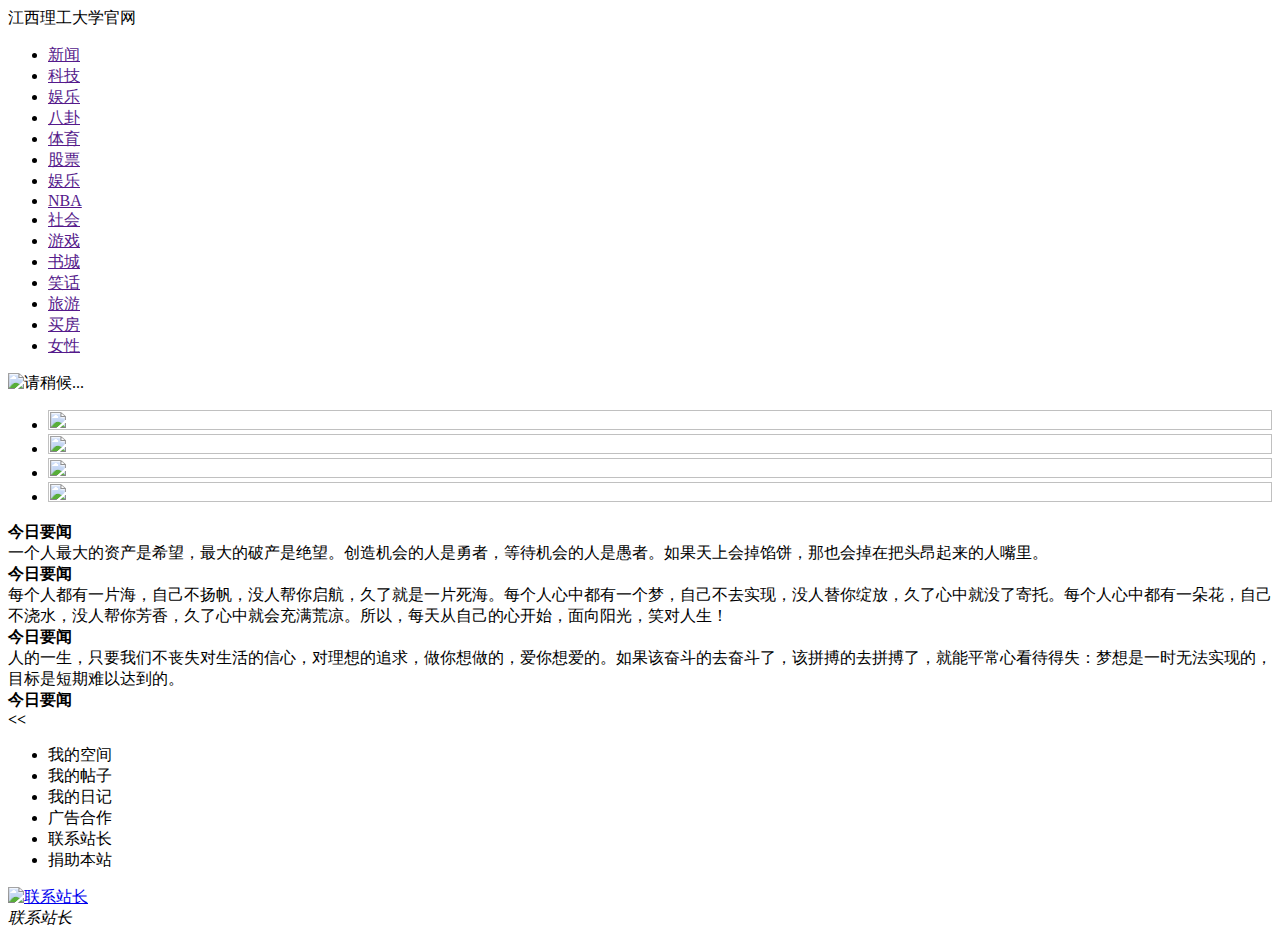
==== index.html @ c6bd7578 "initial commit" ====
<!DOCTYPE html>
<html lang="en">
<head>
	<meta charset="UTF-8">
	<meta content="width=device-width,user-scalable=no" name="viewport"> 
	<title>MYHTML</title>
	<link rel="stylesheet" type="text/css" href="/first.css">
<script  src="/myfocus-2.0.1.min.js"></script>
<script type="text/javascript" src="/mF_expo2010.css.js"></script>
<link rel="stylesheet" href="/mF_expo2010.css.css" type="text/css" />
<script type="text/javascript">
    myFocus.set({id:'ad',pattern:'mF_expo2010',
    });
   

</script>


<script type="text/javascript">
      
     
	window.onload=function(){
		var aa=document.getElementById("two");
		var a=document.getElementById("cai");

		a.onclick=function(){
		 var tt=setInterval(function(){
		 	;
		 	aa.style.height=aa.offsetHeight+20+"px";
		 	
        if(aa.offsetHeight>=window.screen.height)   { clearInterval(tt)} 

		 },10);
		 var dd=setInterval(function(){

		 aa.style.width=aa.offsetWidth+20+"px";
		 	
        if(aa.offsetWidth>=document.body.clientWidth/2) { clearInterval(dd)}

		 },10);

		}


		var b=document.getElementById("shou");
		var bb=document.getElementById("two");
		b.onclick=function(){
			
		 
		 var xx=setInterval(function(){
		 bb.style.width=bb.offsetWidth-20+"px";
		 	
        if(bb.offsetWidth<=0) { clearInterval(xx)}

		 },5);

		}
	}
</script>
	
</head>


<body>

<div id="body">
	<div id="xiala">
	 
		<div id="cai" class="icon-menu"></div>
		<div id="sheng">江西理工大学官网</div>
		<div id="yong" class="icon-user"></div>
	</div>
	<div id=logoqu>
	<div id="logo"></div>
	</div>
	<div id="xia">
	<div id="daohang">
		<ul>
			<li><a href="">新闻</a></li>
			<li><a href="">科技</a></li>
			<li><a href="">娱乐</a></li>
			<li><a href="">八卦</a></li>
			<li><a href="">体育</a></li>
			<li><a href="">股票</a></li>
			<li><a href="">娱乐</a></li>
			<li><a href="">NBA</a></li>
			<li><a href="">社会</a></li>
			<li><a href="">游戏</a></li>
			<li><a href="">书城</a></li>
			<li><a href="">笑话</a></li>
			<li><a href="">旅游</a></li>
			<li><a href="">买房</a></li>
			<li><a href="">女性</a></li>

		</ul>
	</div>
		<div id="juzhong">
		
			<div id="ad">
				<div class="loading"><img src="img/loading.gif" alt="请稍候..." /></div>
<div class="pic">
<ul>
<li><img src="/1a.jpg" width="100%" height="100%" ></li>
<li><img src="/2a.jpg" width="100%" height="100%"></li>
<li><img src="/3a.jpg" width="100%" height="100%"></li>
<li><img src="/4a.jpg" width="100%" height="100%"></li>

</ul>

</div>
</div>
			<div id="lei">
				<div  class="gai">
				<b>今日要闻</b></div>
				<div  class="fen">一个人最大的资产是希望，最大的破产是绝望。创造机会的人是勇者，等待机会的人是愚者。如果天上会掉馅饼，那也会掉在把头昂起来的人嘴里。</div>
				<div  class="gai">
				<b>今日要闻</b></div>
				<div  class="fen">每个人都有一片海，自己不扬帆，没人帮你启航，久了就是一片死海。每个人心中都有一个梦，自己不去实现，没人替你绽放，久了心中就没了寄托。每个人心中都有一朵花，自己不浇水，没人帮你芳香，久了心中就会充满荒凉。所以，每天从自己的心开始，面向阳光，笑对人生！</div>
				<div  class="gai">
				<b>今日要闻</b></div>
				<div class="fen">人的一生，只要我们不丧失对生活的信心，对理想的追求，做你想做的，爱你想爱的。如果该奋斗的去奋斗了，该拼搏的去拼搏了，就能平常心看待得失：梦想是一时无法实现的，目标是短期难以达到的。</div>
				<div  class="gai">
				<b>今日要闻</b></div>
				<div  class="fen"></div>
			</div>
	</div>
	</div>
	</div>
<div id="two">

<div id="shou" onclick="shou()">
	<b><<</b></br>
	
</div>
<ul>
	<li>我的空间</li>
	<li>我的帖子</li>
	<li>我的日记</li>
	<li>广告合作</li>
	<li>联系站长</li>
	<li>捐助本站</li>
	</ul>
</div>



<div id="fixedbottom">
<div id="d1" class="d icon-home3"></div>
<div id="d2" class="d icon-user"></div>
<div id="d3" class="d icon-search"></div>
<div id="d4" class="d"><a target="_blank" href="http://wpa.qq.com/msgrd?v=3&uin=1226685735&site=qq&menu=yes"><img border="0" src="http://wpa.qq.com/pa?p=2:1226685735:51" alt="联系站长" title="联系站长"/></a> 
<address>联系站长</address>
</div>
<div>
</body>
</html>
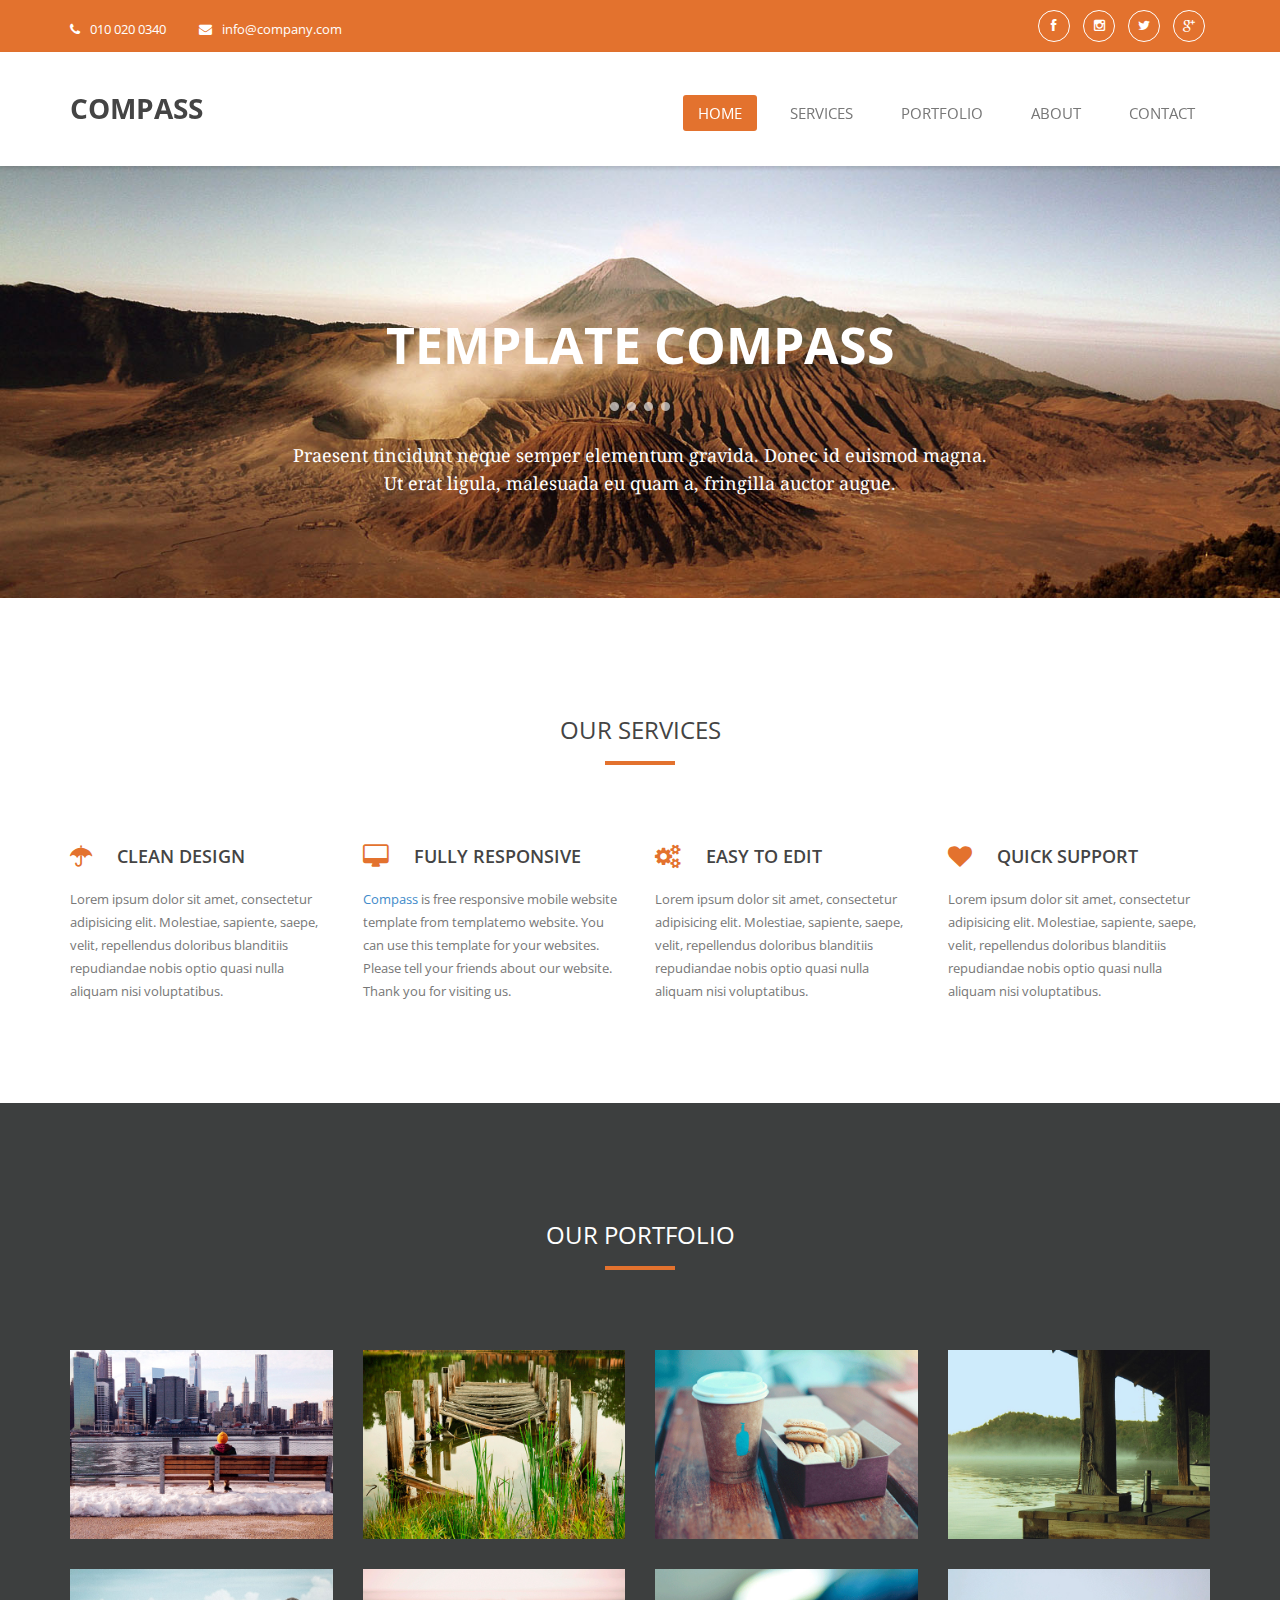
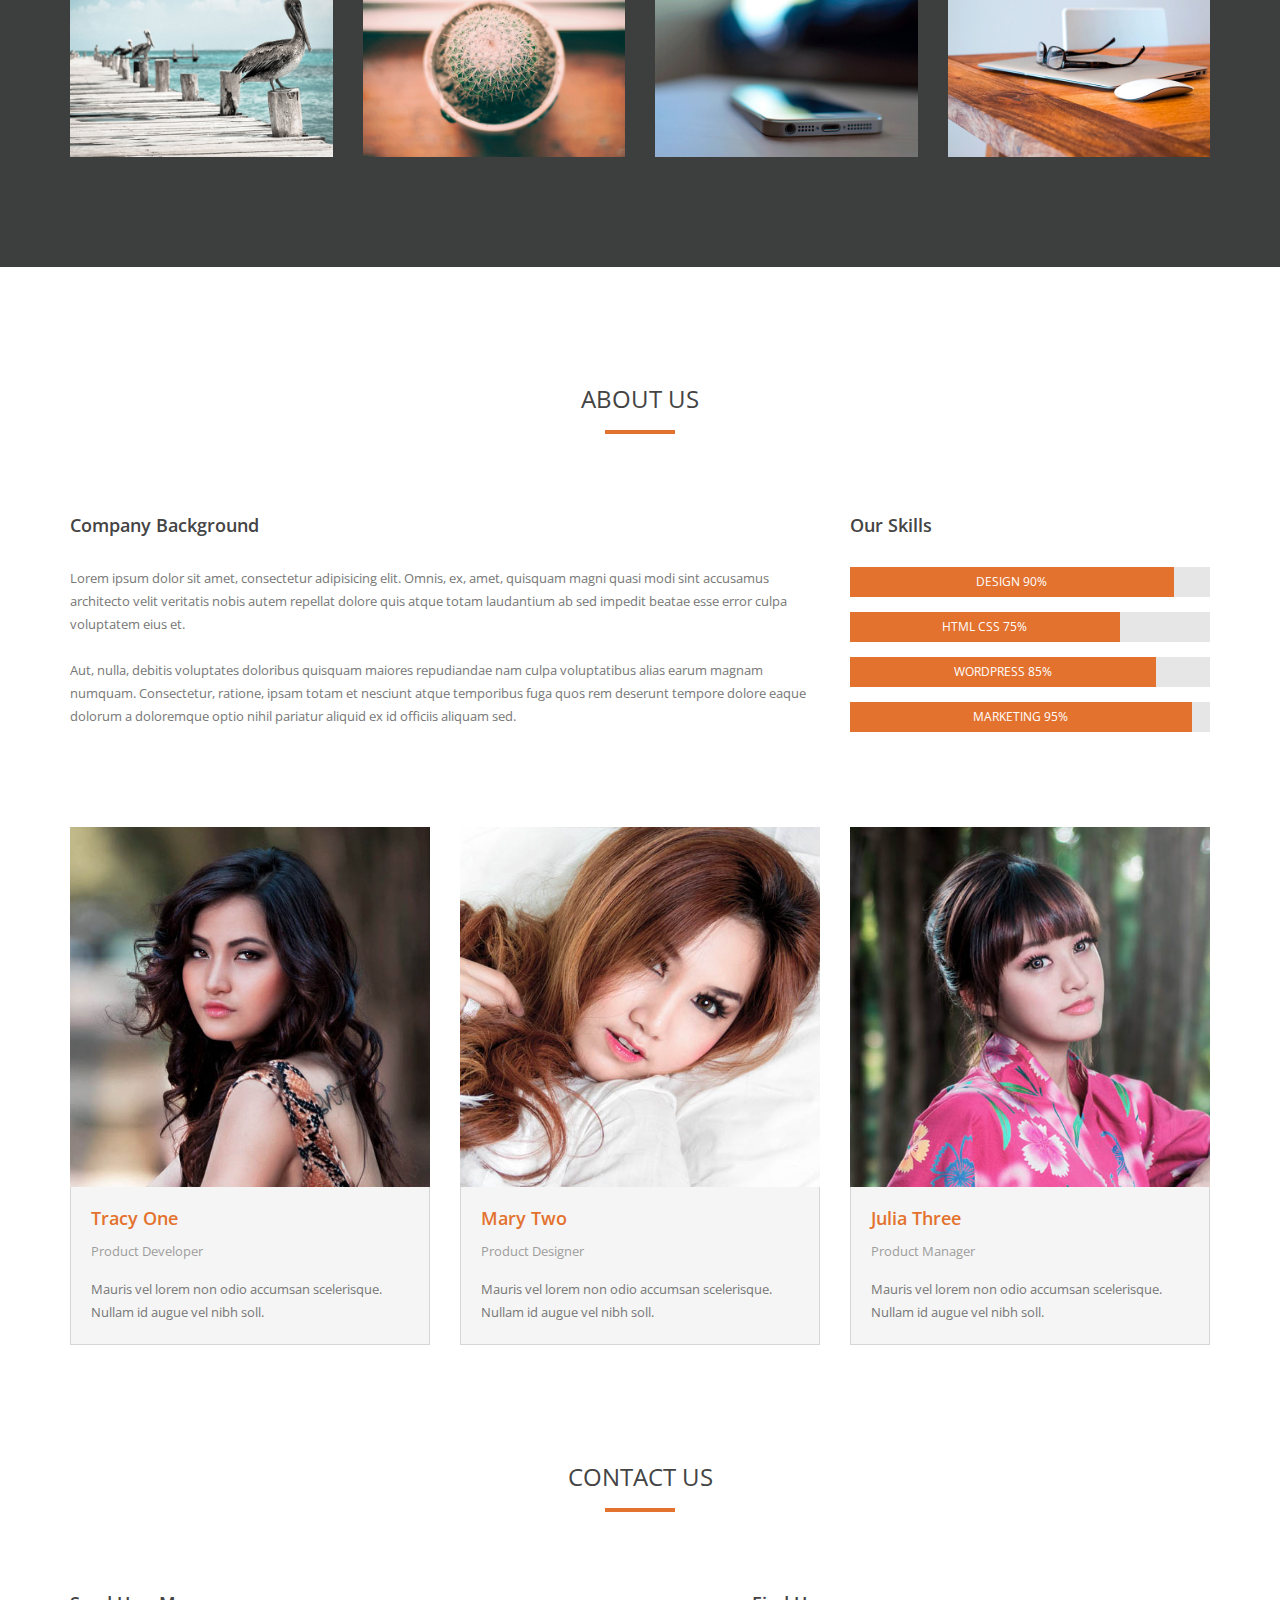
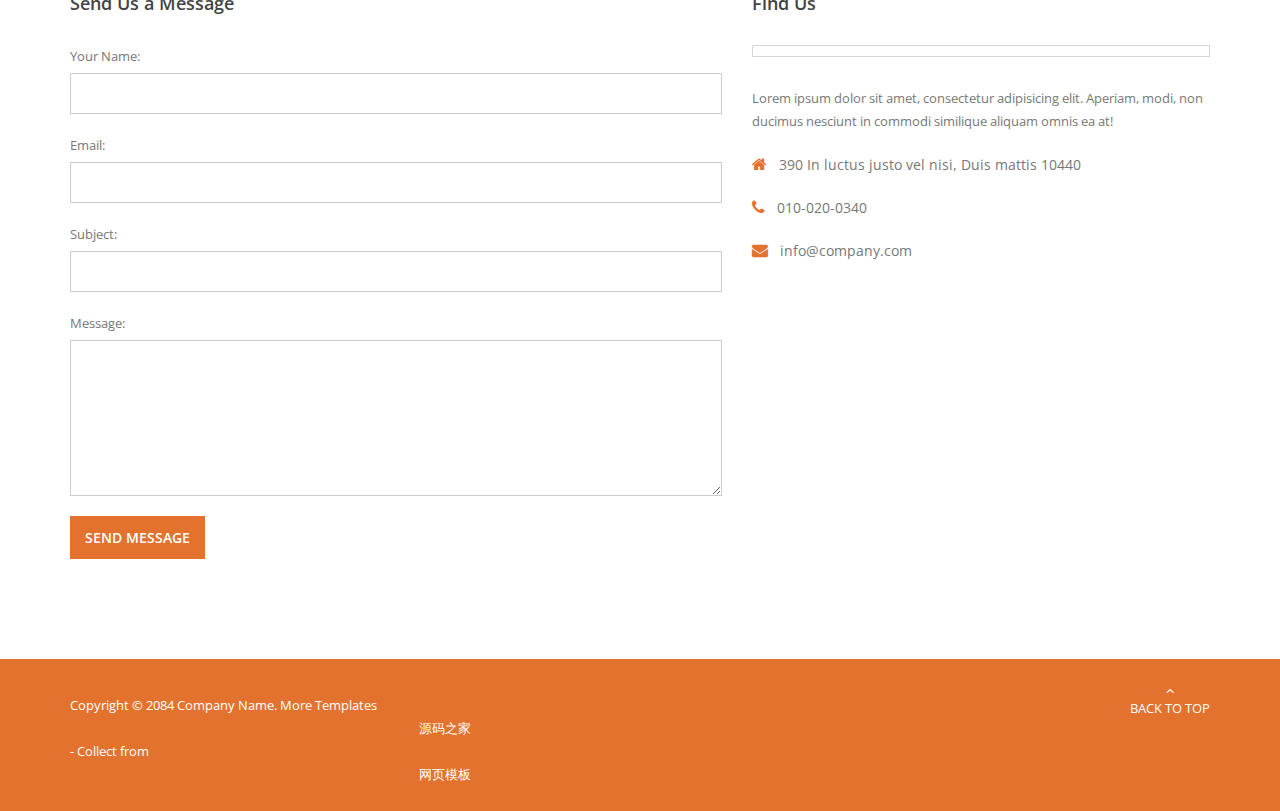
==== commit a8294567: "initial commit" ====
--- a/index.html
+++ b/index.html
@@ -1,156 +1,450 @@
 <!DOCTYPE html>
-<html lang="en">
+<!--[if lt IE 7]> <html class="no-js lt-ie9 lt-ie8 lt-ie7" lang="en"> 
+<![endif]-->
+<!--[if IE 7]> <html class="no-js lt-ie9 lt-ie8" lang="en"> 
+<![endif]-->
+<!--[if IE 8]> <html class="no-js lt-ie9" lang="en"> <![endif]-->
+<!--[if gt IE 8]><!--> <html class="no-js" lang="en"> <!--<![endif]-->
 <head>
-	<meta charset="UTF-8">
-	<meta content="width=device-width,user-scalable=no" name="viewport"> 
-	<title>MYHTML</title>
-	<link rel="stylesheet" type="text/css" href="/first.css">
-<script  src="/myfocus-2.0.1.min.js"></script>
-<script type="text/javascript" src="/mF_expo2010.css.js"></script>
-<link rel="stylesheet" href="/mF_expo2010.css.css" type="text/css" />
-<script type="text/javascript">
-    myFocus.set({id:'ad',pattern:'mF_expo2010',
-    });
-   
-
-</script>
-
-
-<script type="text/javascript">
-      
-     
-	window.onload=function(){
-		var aa=document.getElementById("two");
-		var a=document.getElementById("cai");
-
-		a.onclick=function(){
-		 var tt=setInterval(function(){
-		 	;
-		 	aa.style.height=aa.offsetHeight+20+"px";
-		 	
-        if(aa.offsetHeight>=window.screen.height)   { clearInterval(tt)} 
-
-		 },10);
-		 var dd=setInterval(function(){
-
-		 aa.style.width=aa.offsetWidth+20+"px";
-		 	
-        if(aa.offsetWidth>=document.body.clientWidth/2) { clearInterval(dd)}
-
-		 },10);
-
-		}
-
-
-		var b=document.getElementById("shou");
-		var bb=document.getElementById("two");
-		b.onclick=function(){
-			
-		 
-		 var xx=setInterval(function(){
-		 bb.style.width=bb.offsetWidth-20+"px";
-		 	
-        if(bb.offsetWidth<=0) { clearInterval(xx)}
-
-		 },5);
-
-		}
-	}
-</script>
+<title>Compass Responsive Web Template</title>
+<meta name="viewport" content="width=device-width, initial-scale=1.0">
+<meta name="description" content="">
+<meta name="author" content="templatemo">
+<meta charset="UTF-8">
+
+<link href='http://fonts.useso.com/css?family=Open+Sans:400italic,600italic,400,300,600,700,800' rel='stylesheet' type='text/css'>
+<link href='http://fonts.useso.com/css?family=Droid+Serif:400,700,400italic,700italic' rel='stylesheet' type='text/css'>
+
+<!-- CSS Bootstrap & Custom -->
+<link href="bootstrap/css/bootstrap.css" rel="stylesheet" media="screen">
+<link rel="stylesheet" href="css/font-awesome.min.css">
+<link rel="stylesheet" href="css/templatemo-misc.css">
+<link rel="stylesheet" href="css/animate.css">
+<link rel="stylesheet" href="css/templatemo-main.css">
 	
+<!-- Favicons -->
+<link rel="shortcut icon" href="images/ico/favicon.ico">
+
+<!-- JavaScripts -->
+<script src="js/jquery-1.10.2.min.js"></script>
+<script src="js/modernizr.js"></script>
+<!--[if lt IE 8]>
+<div style=' clear: both; text-align:center; position: relative;'>
+		<a href="http://www.microsoft.com/windows/internet-explorer/default.aspx?ocid=ie6_countdown_bannercode"><img src="http://storage.ie6countdown.com/assets/100/images/banners/warning_bar_0000_us.jpg" border="0" alt="" /></a>
+	</div>
+<![endif]-->
 </head>
-
-
 <body>
 
-<div id="body">
-	<div id="xiala">
-	 
-		<div id="cai" class="icon-menu"></div>
-		<div id="sheng">江西理工大学官网</div>
-		<div id="yong" class="icon-user"></div>
-	</div>
-	<div id=logoqu>
-	<div id="logo"></div>
-	</div>
-	<div id="xia">
-	<div id="daohang">
-		<ul>
-			<li><a href="">新闻</a></li>
-			<li><a href="">科技</a></li>
-			<li><a href="">娱乐</a></li>
-			<li><a href="">八卦</a></li>
-			<li><a href="">体育</a></li>
-			<li><a href="">股票</a></li>
-			<li><a href="">娱乐</a></li>
-			<li><a href="">NBA</a></li>
-			<li><a href="">社会</a></li>
-			<li><a href="">游戏</a></li>
-			<li><a href="">书城</a></li>
-			<li><a href="">笑话</a></li>
-			<li><a href="">旅游</a></li>
-			<li><a href="">买房</a></li>
-			<li><a href="">女性</a></li>
-
-		</ul>
-	</div>
-		<div id="juzhong">
-		
-			<div id="ad">
-				<div class="loading"><img src="img/loading.gif" alt="请稍候..." /></div>
-<div class="pic">
-<ul>
-<li><img src="/1a.jpg" width="100%" height="100%" ></li>
-<li><img src="/2a.jpg" width="100%" height="100%"></li>
-<li><img src="/3a.jpg" width="100%" height="100%"></li>
-<li><img src="/4a.jpg" width="100%" height="100%"></li>
-
-</ul>
-
-</div>
-</div>
-			<div id="lei">
-				<div  class="gai">
-				<b>今日要闻</b></div>
-				<div  class="fen">一个人最大的资产是希望，最大的破产是绝望。创造机会的人是勇者，等待机会的人是愚者。如果天上会掉馅饼，那也会掉在把头昂起来的人嘴里。</div>
-				<div  class="gai">
-				<b>今日要闻</b></div>
-				<div  class="fen">每个人都有一片海，自己不扬帆，没人帮你启航，久了就是一片死海。每个人心中都有一个梦，自己不去实现，没人替你绽放，久了心中就没了寄托。每个人心中都有一朵花，自己不浇水，没人帮你芳香，久了心中就会充满荒凉。所以，每天从自己的心开始，面向阳光，笑对人生！</div>
-				<div  class="gai">
-				<b>今日要闻</b></div>
-				<div class="fen">人的一生，只要我们不丧失对生活的信心，对理想的追求，做你想做的，爱你想爱的。如果该奋斗的去奋斗了，该拼搏的去拼搏了，就能平常心看待得失：梦想是一时无法实现的，目标是短期难以达到的。</div>
-				<div  class="gai">
-				<b>今日要闻</b></div>
-				<div  class="fen"></div>
-			</div>
-	</div>
-	</div>
-	</div>
-<div id="two">
-
-<div id="shou" onclick="shou()">
-	<b><<</b></br>
-	
-</div>
-<ul>
-	<li>我的空间</li>
-	<li>我的帖子</li>
-	<li>我的日记</li>
-	<li>广告合作</li>
-	<li>联系站长</li>
-	<li>捐助本站</li>
-	</ul>
-</div>
-
-
-
-<div id="fixedbottom">
-<div id="d1" class="d icon-home3"></div>
-<div id="d2" class="d icon-user"></div>
-<div id="d3" class="d icon-search"></div>
-<div id="d4" class="d"><a target="_blank" href="http://wpa.qq.com/msgrd?v=3&uin=1226685735&site=qq&menu=yes"><img border="0" src="http://wpa.qq.com/pa?p=2:1226685735:51" alt="联系站长" title="联系站长"/></a> 
-<address>联系站长</address>
-</div>
-<div>
+    <div id="home">
+        <div class="site-header">
+            <div class="top-header">
+                <div class="container">
+                    <div class="row">
+                        <div class="col-md-6 col-sm-6">
+                            <div class="left-header">
+                                <span><i class="fa fa-phone"></i>010 020 0340</span>
+                                <span><i class="fa fa-envelope"></i>info@company.com</span>
+                            </div> <!-- /.left-header -->
+                        </div> <!-- /.col-md-6 -->
+                        <div class="col-md-6 col-sm-6">
+                            <div class="right-header text-right">
+                                <ul class="social-icons">
+                                    <li><a href="#" class="fa fa-facebook"></a></li>
+                                    <li><a href="#" class="fa fa-instagram"></a></li>
+                                    <li><a href="#" class="fa fa-twitter"></a></li>
+                                    <li><a href="#" class="fa fa-google-plus"></a></li>
+                                </ul>
+                            </div> <!-- /.left-header -->
+                        </div> <!-- /.col-md-6 -->
+                    </div> <!-- /.row -->
+                </div> <!-- /.container -->
+            </div> <!-- /.top-header -->
+            <div class="main-header">
+                <div class="container">
+                    <div class="row">
+                        <div class="col-md-4 col-sm-4 col-xs-6">
+                            <div class="logo">
+                                <h1><a href="#" title="Dreri">Compass</a></h1>
+                            </div> <!-- /.logo -->
+                        </div> <!-- /.col-md-4 -->
+                        <div class="col-md-8 col-sm-8 col-xs-6">
+                            <div class="menu text-right hidden-sm hidden-xs">
+                                <ul>
+                                    <li><a href="#home">Home</a></li>
+                                    <li><a href="#services">Services</a></li>
+                                    <li><a href="#portfolio">Portfolio</a></li>
+                                    <li><a href="#about">About</a></li>
+                                    <li><a href="#contact">Contact</a></li>
+                                </ul>
+                            </div> <!-- /.menu -->
+                        </div> <!-- /.col-md-8 -->
+                    </div> <!-- /.row -->
+                    <div class="responsive-menu text-right visible-xs visible-sm">
+                        <a href="#" class="toggle-menu fa fa-bars"></a>
+                        <div class="menu">
+                            <ul>
+                                <li><a href="#home">Home</a></li>
+                                <li><a href="#services">Services</a></li>
+                                <li><a href="#portfolio">Portfolio</a></li>
+                                <li><a href="#about">About</a></li>
+                                <li><a href="#contact">Contact</a></li>
+                            </ul>
+                        </div> <!-- /.menu -->
+                    </div> <!-- /.responsive-menu -->
+                </div> <!-- /.container -->
+            </div> <!-- /.header -->
+        </div> <!-- /.site-header -->
+    </div> <!-- /#home -->
+
+    <div class="flexslider">
+        <ul class="slides">
+            <li>
+                <img src="images/banner01.jpg" alt="">
+                <div class="flex-caption">
+                    <h2>Template Compass</h2>
+                    <span></span>
+                    <p>Praesent tincidunt neque semper elementum gravida. Donec id euismod magna.<br>Ut erat ligula, malesuada eu quam a, fringilla auctor augue.</p>
+                </div>
+            </li>
+            <li>
+                <img src="images/banner02.jpg" alt="">
+                <div class="flex-caption">
+                    <h2>Responsive Design</h2>
+                    <span></span>
+                    <p>Ea, similique, odit id consectetur est beatae quia dicta officiis ipsam itaque in<br>facilis aliquid quas officia voluptatem repellendus repellat!</p>
+                </div>
+            </li>
+        </ul>
+    </div>
+    
+    <div class="copyrights">Collect from <a href="http://www.17sucai.com/" >手机网站模板</a></div>
+
+    <div id="services" class="section-cotent">
+        <div class="container">
+            <div class="title-section text-center">
+                <h2>Our Services</h2>
+                <span></span>
+            </div> <!-- /.title-section -->
+            <div class="row">
+                <div class="col-md-3 col-sm-6">
+                    <div class="service-item">
+                        <div class="service-header">
+                            <i class="fa fa-umbrella"></i>
+                            <h3>Clean Design</h3>
+                        </div>
+                        <div class="service-description">
+                            Lorem ipsum dolor sit amet, consectetur adipisicing elit. Molestiae, sapiente, saepe, velit, repellendus doloribus blanditiis repudiandae nobis optio quasi nulla aliquam nisi voluptatibus.
+                        </div>
+                    </div> <!-- /.service-item -->
+                </div> <!-- /.col-md-3 -->
+                <div class="col-md-3 col-sm-6">
+                    <div class="service-item">
+                        <div class="service-header">
+                            <i class="fa fa-desktop"></i>
+                            <h3>Fully Responsive</h3>
+                        </div>
+                        <div class="service-description">
+                            <a href="http://www.17sucai.com/preview/templatemo_454_compass" target="_parent">Compass</a> is free responsive mobile website template from templatemo website. You can use this template for your websites. Please tell your friends about our website. Thank you for visiting us.
+                        </div>
+                    </div> <!-- /.service-item -->
+                </div> <!-- /.col-md-3 -->
+                <div class="col-md-3 col-sm-6">
+                    <div class="service-item">
+                        <div class="service-header">
+                            <i class="fa fa-cogs"></i>
+                            <h3>Easy to Edit</h3>
+                        </div>
+                        <div class="service-description">
+                            Lorem ipsum dolor sit amet, consectetur adipisicing elit. Molestiae, sapiente, saepe, velit, repellendus doloribus blanditiis repudiandae nobis optio quasi nulla aliquam nisi voluptatibus.
+                        </div>
+                    </div> <!-- /.service-item -->
+                </div> <!-- /.col-md-3 -->
+                <div class="col-md-3 col-sm-6">
+                    <div class="service-item">
+                        <div class="service-header">
+                            <i class="fa fa-heart"></i>
+                            <h3>Quick Support</h3>
+                        </div>
+                        <div class="service-description">
+                            Lorem ipsum dolor sit amet, consectetur adipisicing elit. Molestiae, sapiente, saepe, velit, repellendus doloribus blanditiis repudiandae nobis optio quasi nulla aliquam nisi voluptatibus.
+                        </div>
+                    </div> <!-- /.service-item -->
+                </div> <!-- /.col-md-3 -->
+            </div> <!-- /.row -->
+        </div> <!-- /.container -->
+    </div> <!-- /#services -->
+
+    <div id="portfolio" class="section-content">
+        <div class="container">
+            <div class="title-section text-center">
+                <h2>Our Portfolio</h2>
+                <span></span>
+            </div> <!-- /.title-section -->
+            <div class="row">
+                <div class="col-md-3 col-sm-6">
+                    <div class="portfolio-thumb">
+                        <img src="images/portfolio/item1.jpg" alt="Portfolio Item 1">
+                        <div class="overlay">
+                            <div class="inner">
+                                <h4><a data-rel="lightbox" href="images/portfolio/item1.jpg">Nulla non enim</a></h4>
+                                <span>Template</span>
+                            </div>
+                        </div> <!-- /.overlay -->
+                    </div> <!-- /.portfolio-thumb -->
+                </div> <!-- /.col-md-3 -->
+                <div class="col-md-3 col-sm-6">
+                    <div class="portfolio-thumb">
+                        <img src="images/portfolio/item2.jpg" alt="Portfolio Item 2">
+                        <div class="overlay">
+                            <div class="inner">
+                                <h4><a data-rel="lightbox" href="images/portfolio/item2.jpg">Duis nec urna</a></h4>
+                                <span>Creative</span>
+                            </div>
+                        </div> <!-- /.overlay -->
+                    </div> <!-- /.portfolio-thumb -->
+                </div> <!-- /.col-md-3 -->
+                <div class="col-md-3 col-sm-6">
+                    <div class="portfolio-thumb">
+                        <img src="images/portfolio/item3.jpg" alt="Portfolio Item 3">
+                        <div class="overlay">
+                            <div class="inner">
+                                <h4><a data-rel="lightbox" href="images/portfolio/item3.jpg">Etiam magna</a></h4>
+                                <span>Template</span>
+                            </div>
+                        </div> <!-- /.overlay -->
+                    </div> <!-- /.portfolio-thumb -->
+                </div> <!-- /.col-md-3 -->
+                <div class="col-md-3 col-sm-6">
+                    <div class="portfolio-thumb">
+                        <img src="images/portfolio/item4.jpg" alt="Portfolio Item 4">
+                        <div class="overlay">
+                            <div class="inner">
+                                <h4><a data-rel="lightbox" href="images/portfolio/item4.jpg">Vivamus dignissim</a></h4>
+                                <span>Creative</span>
+                            </div>
+                        </div> <!-- /.overlay -->
+                    </div> <!-- /.portfolio-thumb -->
+                </div> <!-- /.col-md-3 -->
+            </div> <!-- /.row -->
+            <div class="row">
+                <div class="col-md-3 col-sm-6">
+                    <div class="portfolio-thumb">
+                        <img src="images/portfolio/item5.jpg" alt="Portfolio Item 5">
+                        <div class="overlay">
+                            <div class="inner">
+                                <h4><a data-rel="lightbox" href="images/portfolio/item5.jpg">Fusce semper</a></h4>
+                                <span>HTML CSS</span>
+                            </div>
+                        </div> <!-- /.overlay -->
+                    </div> <!-- /.portfolio-thumb -->
+                </div> <!-- /.col-md-3 -->
+                <div class="col-md-3 col-sm-6">
+                    <div class="portfolio-thumb">
+                        <img src="images/portfolio/item6.jpg" alt="Portfolio Item 6">
+                        <div class="overlay">
+                            <div class="inner">
+                                <h4><a data-rel="lightbox" href="images/portfolio/item6.jpg">Nunc ultrices</a></h4>
+                                <span>Web Design</span>
+                            </div>
+                        </div> <!-- /.overlay -->
+                    </div> <!-- /.portfolio-thumb -->
+                </div> <!-- /.col-md-3 -->
+                <div class="col-md-3 col-sm-6">
+                    <div class="portfolio-thumb">
+                        <img src="images/portfolio/item7.jpg" alt="Portfolio Item 7">
+                        <div class="overlay">
+                            <div class="inner">
+                                <h4><a data-rel="lightbox" href="images/portfolio/item7.jpg">Fusce vehicula</a></h4>
+                                <span>HTML CSS</span>
+                            </div>
+                        </div> <!-- /.overlay -->
+                    </div> <!-- /.portfolio-thumb -->
+                </div> <!-- /.col-md-3 -->
+                <div class="col-md-3 col-sm-6">
+                    <div class="portfolio-thumb">
+                        <img src="images/portfolio/item8.jpg" alt="Portfolio Item 8">
+                        <div class="overlay">
+                            <div class="inner">
+                                <h4><a data-rel="lightbox" href="images/portfolio/item8.jpg">Vivamus elementum</a></h4>
+                                <span>Web Design</span>
+                            </div>
+                        </div> <!-- /.overlay -->
+                    </div> <!-- /.portfolio-thumb -->
+                </div> <!-- /.col-md-3 -->
+            </div> <!-- /.row -->
+        </div> <!-- /.container -->
+    </div> <!-- /#portfolio -->
+
+    <div id="about" class="section-cotent">
+        <div class="container">
+            <div class="title-section text-center">
+                <h2>About Us</h2>
+                <span></span>
+            </div> <!-- /.title-section -->
+            <div class="row">
+                <div class="col-md-8">
+                    <h4 class="widget-title">Company Background</h4>
+                    <p>Lorem ipsum dolor sit amet, consectetur adipisicing elit. Omnis, ex, amet, quisquam magni quasi modi sint accusamus architecto velit veritatis nobis autem repellat dolore quis atque totam laudantium ab sed impedit beatae esse error culpa voluptatem eius et. <br><br>Aut, nulla, debitis voluptates doloribus quisquam maiores repudiandae nam culpa voluptatibus alias earum magnam numquam. Consectetur, ratione, ipsam totam et nesciunt atque temporibus fuga quos rem deserunt tempore dolore eaque dolorum a doloremque optio nihil pariatur aliquid ex id officiis aliquam sed.</p>
+                </div> <!-- /.col-md-3 -->
+                <div class="col-md-4 our-skills">
+                    <h4 class="widget-title">Our Skills</h4>
+                    <ul class="progess-bars">
+                        <li>
+                            <div class="progress">
+                                <div class="progress-bar" role="progressbar" aria-valuenow="90" aria-valuemin="0" aria-valuemax="100" style="width: 90%;">Design 90%</div>
+                            </div>
+                        </li>
+                        <li>
+                            <div class="progress">
+                                <div class="progress-bar" role="progressbar" aria-valuenow="75" aria-valuemin="0" aria-valuemax="100" style="width: 75%;">HTML CSS 75%</div>
+                            </div>
+                        </li>
+                        <li>
+                            <div class="progress">
+                                <div class="progress-bar" role="progressbar" aria-valuenow="85" aria-valuemin="0" aria-valuemax="100" style="width: 85%;">WordPress 85%</div>
+                            </div>
+                        </li>
+                        <li>
+                            <div class="progress">
+                                <div class="progress-bar" role="progressbar" aria-valuenow="95" aria-valuemin="0" aria-valuemax="100" style="width: 95%;">Marketing 95%</div>
+                            </div>
+                        </li>
+                    </ul>
+                </div> <!-- /.col-md-3 -->
+            </div> <!-- /.row -->
+            <div class="row">
+                <div class="our-team">
+                    <div class="col-md-4 col-sm-6">
+                        <div class="team-member">
+                            <div class="member-img">
+                                <img src="images/team/member-1.jpg" alt="Tracy">
+                                <div class="overlay">
+                                    <ul class="social">
+                                        <li><a href="#" class="fa fa-facebook"></a></li>
+                                        <li><a href="#" class="fa fa-twitter"></a></li>
+                                        <li><a href="#" class="fa fa-instagram"></a></li>
+                                    </ul>
+                                </div> <!-- /.overlay -->
+                            </div>
+                            <div class="inner-content">
+                                <h5>Tracy One</h5>
+                                <span>Product Developer</span>
+                                <p>Mauris vel lorem non odio accumsan scelerisque. Nullam id augue vel nibh soll.</p>
+                            </div>
+                        </div> <!-- /.team-member -->
+                    </div> <!-- /.col-md-4 -->
+                    <div class="col-md-4 col-sm-6">
+                        <div class="team-member">
+                            <div class="member-img">
+                                <img src="images/team/member-2.jpg" alt="Mary">
+                                <div class="overlay">
+                                    <ul class="social">
+                                        <li><a href="#" class="fa fa-facebook"></a></li>
+                                        <li><a href="#" class="fa fa-twitter"></a></li>
+                                        <li><a href="#" class="fa fa-instagram"></a></li>
+                                    </ul>
+                                </div> <!-- /.overlay -->
+                            </div>
+                            <div class="inner-content">
+                                <h5>Mary Two</h5>
+                                <span>Product Designer</span>
+                                <p>Mauris vel lorem non odio accumsan scelerisque. Nullam id augue vel nibh soll.</p>
+                            </div>
+                        </div> <!-- /.team-member -->
+                    </div> <!-- /.col-md-4 -->
+                    <div class="col-md-4 col-sm-6">
+                        <div class="team-member">
+                            <div class="member-img">
+                                <img src="images/team/member-3.jpg" alt="Julia">
+                                <div class="overlay">
+                                    <ul class="social">
+                                        <li><a href="#" class="fa fa-facebook"></a></li>
+                                        <li><a href="#" class="fa fa-twitter"></a></li>
+                                        <li><a href="#" class="fa fa-instagram"></a></li>
+                                    </ul>
+                                </div> <!-- /.overlay -->
+                            </div>
+                            <div class="inner-content">
+                                <h5>Julia Three</h5>
+                                <span>Product Manager</span>
+                                <p>Mauris vel lorem non odio accumsan scelerisque. Nullam id augue vel nibh soll.</p>
+                            </div>
+                        </div> <!-- /.team-member -->
+                    </div> <!-- /.col-md-4 -->
+                </div> <!-- /.our-team -->
+            </div> <!-- /.row -->
+        </div> <!-- /.container -->
+    </div> <!-- /#about -->
+
+    <div id="contact" class="section-cotent">
+        <div class="container">
+            <div class="title-section text-center">
+                <h2>Contact Us</h2>
+                <span></span>
+            </div> <!-- /.title-section -->
+            <div class="row">
+                <div class="col-md-7 col-sm-6">
+                    <h4 class="widget-title">Send Us a Message</h4>
+                    <div class="contact-form">
+                        <p class="full-row">
+                            <label for="name-id">Your Name:</label>
+                            <input type="text" id="name-id" name="name-id">
+                        </p>
+                        <p class="full-row">
+                            <label for="email-id">Email:</label>
+                            <input type="text" id="email-id" name="email-id">
+                        </p>
+                        <p class="full-row">
+                            <label for="subject-id">Subject:</label>
+                            <input type="text" id="subject-id" name="subject-id">
+                        </p>
+                        <p class="full-row">
+                            <label for="message">Message:</label>
+                            <textarea name="message" id="message" rows="6"></textarea>
+                        </p>
+                        <input class="mainBtn" type="submit" name="" value="Send Message">
+                    </div>
+                </div> <!-- /.col-md-3 -->
+                <div class="col-md-5 col-sm-6">
+                    <h4 class="widget-title">Find Us</h4>
+                    <div class="map-holder">
+                        
+                    </div> <!-- /.map-holder -->
+                    <div class="contact-info">
+                        <p>Lorem ipsum dolor sit amet, consectetur adipisicing elit. Aperiam, modi, non ducimus nesciunt in commodi similique aliquam omnis ea at!</p>
+                        <span><i class="fa fa-home"></i>390 In luctus justo vel nisi, Duis mattis 10440</span>
+                        <span><i class="fa fa-phone"></i>010-020-0340</span>
+                        <span><i class="fa fa-envelope"></i>info@company.com</span>
+                    </div>
+                </div> <!-- /.col-md-3 -->
+            </div> <!-- /.row -->
+        </div> <!-- /.container -->
+    </div> <!-- /#contact -->
+
+    <div class="site-footer">
+        <div class="container">
+            <div class="row">
+                <div class="col-md-8 col-sm-8 col-xs-12">
+                    <p>Copyright &copy; 2084 Company Name. More Templates <a href="http://www.mycodes.net/" target="_blank">源码之家</a> - Collect from <a href="http://www.mycodes.net/" title="网页模板" target="_blank">网页模板</a></p>
+                </div> <!-- /.col-md-6 -->
+                <div class="col-md-4 col-sm-4 col-xs-12">
+                    <div class="go-top">
+                        <a href="#" id="go-top">
+                            <i class="fa fa-angle-up"></i>
+                            Back to Top
+                        </a>
+                    </div>
+                </div> <!-- /.col-md-6 -->
+            </div> <!-- /.row -->
+        </div> <!-- /.container -->
+    </div> <!-- /.site-footer -->
+
+    <script src="bootstrap/js/bootstrap.min.js"></script>
+    <script src="js/plugins.js"></script>
+    <script src="js/jquery.lightbox.js"></script>
+    <script src="js/custom.js"></script>
+
+
 </body>
 </html>--- a/css/templatemo-misc.css
+++ b/css/templatemo-misc.css
@@ -0,0 +1,652 @@
+/*
+ * jQuery FlexSlider v2.2.0
+ * http://www.woothemes.com/flexslider/
+ *
+ * Copyright 2012 WooThemes
+ * Free to use under the GPLv2 license.
+ * http://www.gnu.org/licenses/gpl-2.0.html
+ *
+ * Contributing author: Tyler Smith (@mbmufffin)
+ */
+/* Browser Resets
+*********************************/
+.flex-container a:active,
+.flexslider a:active,
+.flex-container a:focus,
+.flexslider a:focus {
+  outline: none;
+}
+
+.slides,
+.flex-control-nav,
+.flex-direction-nav {
+  margin: 0;
+  padding: 0;
+  list-style: none;
+}
+
+/* Icon Fonts
+*********************************/
+/* Font-face Icons */
+@font-face {
+  font-family: 'FontAwesome';
+  src: url("../fonts/fontawesome-webfont.eot?v=4.0.3");
+  src: url("../fonts/fontawesome-webfont.eot?#iefix&v=4.0.3") format("embedded-opentype"), url("../fonts/fontawesome-webfont.woff?v=4.0.3") format("woff"), url("../fonts/fontawesome-webfont.ttf?v=4.0.3") format("truetype"), url("../fonts/fontawesome-webfont.svg?v=4.0.3#fontawesomeregular") format("svg");
+  font-weight: normal;
+  font-style: normal;
+}
+/* FlexSlider Necessary Styles
+*********************************/
+.flexslider {
+  margin: 0;
+  padding: 0;
+}
+
+.flexslider .slides > li {
+  display: none;
+  -webkit-backface-visibility: hidden;
+}
+
+/* Hide the slides before the JS is loaded. Avoids image jumping */
+.flexslider .slides img {
+  width: 100%;
+  display: block;
+}
+
+.flex-pauseplay span {
+  text-transform: capitalize;
+}
+
+/* Clearfix for the .slides element */
+.slides:after {
+  content: "\0020";
+  display: block;
+  clear: both;
+  visibility: hidden;
+  line-height: 0;
+  height: 0;
+}
+
+html[xmlns] .slides {
+  display: block;
+}
+
+* html .slides {
+  height: 1%;
+}
+
+/* No JavaScript Fallback */
+/* If you are not using another script, such as Modernizr, make sure you
+ * include js that eliminates this class on page load */
+.no-js .slides > li:first-child {
+  display: block;
+}
+
+/* FlexSlider Default Theme
+*********************************/
+.flexslider {
+  margin: 0;
+  position: relative;
+  zoom: 1;
+}
+
+.flex-viewport {
+  max-height: 2000px;
+  -webkit-transition: all 1s ease;
+  -moz-transition: all 1s ease;
+  -o-transition: all 1s ease;
+  transition: all 1s ease;
+}
+
+.loading .flex-viewport {
+  max-height: 300px;
+}
+
+.flexslider .slides {
+  zoom: 1;
+}
+
+.carousel li {
+  margin-right: 5px;
+}
+
+/* Direction Nav */
+.flex-direction-nav {
+  *height: 0;
+}
+
+.flex-direction-nav a {
+  text-decoration: none;
+  display: block;
+  position: absolute;
+  top: 50%;
+  z-index: 10;
+  overflow: hidden;
+  opacity: 0;
+  cursor: pointer;
+  -webkit-transition: all .3s ease;
+  -moz-transition: all .3s ease;
+  transition: all .3s ease;
+}
+
+.flex-direction-nav .flex-prev {
+  left: -50px;
+}
+
+.flex-direction-nav .flex-next {
+  right: -50px;
+}
+
+.flexslider:hover .flex-prev {
+  opacity: 1;
+  left: 30px;
+}
+
+.flexslider:hover .flex-next {
+  opacity: 1;
+  right: 30px;
+}
+
+.flexslider:hover .flex-next:hover, .flexslider:hover .flex-prev:hover {
+  opacity: 1;
+}
+
+.flex-direction-nav .flex-disabled {
+  opacity: 0 !important;
+  filter: alpha(opacity=0);
+  cursor: default;
+}
+
+.flex-direction-nav a:before {
+  font-family: "FontAwesome";
+  font-size: 24px;
+  display: inline-block;
+  content: '\f104';
+}
+
+.flex-direction-nav a.flex-next:before {
+  content: '\f105';
+}
+
+/* Pause/Play */
+.flex-pauseplay a {
+  display: block;
+  width: 20px;
+  height: 20px;
+  position: absolute;
+  bottom: 5px;
+  left: 10px;
+  opacity: 0.8;
+  z-index: 10;
+  overflow: hidden;
+  cursor: pointer;
+  color: #000;
+}
+
+.flex-pauseplay a:before {
+  font-family: "flexslider-icon";
+  font-size: 20px;
+  display: inline-block;
+  content: '\f004';
+}
+
+.flex-pauseplay a:hover {
+  opacity: 1;
+}
+
+.flex-pauseplay a.flex-play:before {
+  content: '\f003';
+}
+
+/* Control Nav */
+.flex-control-nav {
+  width: 100%;
+  position: absolute;
+  bottom: -40px;
+  text-align: center;
+}
+
+.flex-control-nav li {
+  margin: 0 6px;
+  display: inline-block;
+  zoom: 1;
+  *display: inline;
+}
+
+.flex-control-paging li a {
+  width: 11px;
+  height: 11px;
+  display: block;
+  background: #666;
+  background: rgba(0, 0, 0, 0.5);
+  cursor: pointer;
+  text-indent: -9999px;
+  -webkit-border-radius: 20px;
+  -moz-border-radius: 20px;
+  -o-border-radius: 20px;
+  border-radius: 20px;
+  -webkit-box-shadow: inset 0 0 3px rgba(0, 0, 0, 0.3);
+  -moz-box-shadow: inset 0 0 3px rgba(0, 0, 0, 0.3);
+  -o-box-shadow: inset 0 0 3px rgba(0, 0, 0, 0.3);
+  box-shadow: inset 0 0 3px rgba(0, 0, 0, 0.3);
+}
+
+.flex-control-paging li a:hover {
+  background: #333;
+  background: rgba(0, 0, 0, 0.7);
+}
+
+.flex-control-paging li a.flex-active {
+  background: #000;
+  background: rgba(0, 0, 0, 0.9);
+  cursor: default;
+}
+
+.flex-control-thumbs {
+  margin: 5px 0 0;
+  position: static;
+  overflow: hidden;
+}
+
+.flex-control-thumbs li {
+  width: 25%;
+  float: left;
+  margin: 0;
+}
+
+.flex-control-thumbs img {
+  width: 100%;
+  display: block;
+  opacity: .7;
+  cursor: pointer;
+}
+
+.flex-control-thumbs img:hover {
+  opacity: 1;
+}
+
+.flex-control-thumbs .flex-active {
+  opacity: 1;
+  cursor: default;
+}
+
+@media screen and (max-width: 860px) {
+  .flex-direction-nav .flex-prev {
+    opacity: 1;
+    left: 10px;
+  }
+
+  .flex-direction-nav .flex-next {
+    opacity: 1;
+    right: 10px;
+  }
+}
+/*! fancyBox v2.1.5 fancyapps.com | fancyapps.com/fancybox/#license */
+.fancybox-wrap,
+.fancybox-skin,
+.fancybox-outer,
+.fancybox-inner,
+.fancybox-image,
+.fancybox-wrap iframe,
+.fancybox-wrap object,
+.fancybox-nav,
+.fancybox-nav span,
+.fancybox-tmp {
+  padding: 0;
+  margin: 0;
+  border: 0;
+  outline: none;
+  vertical-align: top;
+}
+
+.fancybox-wrap {
+  position: absolute;
+  top: 0;
+  left: 0;
+  z-index: 228020;
+}
+
+.fancybox-skin {
+  position: relative;
+  background: #f9f9f9;
+  color: #444;
+  text-shadow: none;
+  -webkit-border-radius: 4px;
+  -moz-border-radius: 4px;
+  border-radius: 4px;
+}
+
+.fancybox-opened {
+  z-index: 23030;
+}
+
+.fancybox-opened .fancybox-skin {
+  -webkit-box-shadow: 0 10px 25px rgba(0, 0, 0, 0.5);
+  -moz-box-shadow: 0 10px 25px rgba(0, 0, 0, 0.5);
+  box-shadow: 0 10px 25px rgba(0, 0, 0, 0.5);
+}
+
+.fancybox-outer, .fancybox-inner {
+  position: relative;
+}
+
+.fancybox-inner {
+  overflow: hidden;
+}
+
+.fancybox-type-iframe .fancybox-inner {
+  -webkit-overflow-scrolling: touch;
+}
+
+.fancybox-error {
+  color: #444;
+  font: 14px/20px "Helvetica Neue",Helvetica,Arial,sans-serif;
+  margin: 0;
+  padding: 15px;
+  white-space: nowrap;
+}
+
+.fancybox-image, .fancybox-iframe {
+  display: block;
+  width: 100%;
+  height: 100%;
+}
+
+.fancybox-image {
+  max-width: 100%;
+  max-height: 100%;
+}
+
+#fancybox-loading, .fancybox-close, .fancybox-prev span, .fancybox-next span {
+  background-image: url("../images/fancybox_sprite.png");
+}
+
+#fancybox-loading {
+  position: fixed;
+  top: 50%;
+  left: 50%;
+  margin-top: -22px;
+  margin-left: -22px;
+  background-position: 0 -108px;
+  opacity: 0.8;
+  cursor: pointer;
+  z-index: 8060;
+}
+
+#fancybox-loading div {
+  width: 44px;
+  height: 44px;
+  background: url("../images/fancybox_loading.gif") center center no-repeat;
+}
+
+.fancybox-close {
+  position: absolute;
+  top: -18px;
+  right: -18px;
+  width: 36px;
+  height: 36px;
+  cursor: pointer;
+  z-index: 8040;
+}
+
+.fancybox-nav {
+  position: absolute;
+  top: 0;
+  width: 40%;
+  height: 100%;
+  cursor: pointer;
+  text-decoration: none;
+  background: transparent url("../images/blank.gif");
+  /* helps IE */
+  -webkit-tap-highlight-color: transparent;
+  z-index: 8040;
+}
+
+.fancybox-prev {
+  left: 0;
+}
+
+.fancybox-next {
+  right: 0;
+}
+
+.fancybox-nav span {
+  position: absolute;
+  top: 50%;
+  width: 36px;
+  height: 34px;
+  margin-top: -18px;
+  cursor: pointer;
+  z-index: 8040;
+  visibility: hidden;
+}
+
+.fancybox-prev span {
+  left: 10px;
+  background-position: 0 -36px;
+}
+
+.fancybox-next span {
+  right: 10px;
+  background-position: 0 -72px;
+}
+
+.fancybox-nav:hover span {
+  visibility: visible;
+}
+
+.fancybox-tmp {
+  position: absolute;
+  top: -99999px;
+  left: -99999px;
+  visibility: hidden;
+  max-width: 99999px;
+  max-height: 99999px;
+  overflow: visible !important;
+}
+
+/* Overlay helper */
+.fancybox-lock {
+  overflow: hidden !important;
+  width: auto;
+}
+
+.fancybox-lock body {
+  overflow: hidden !important;
+}
+
+.fancybox-lock-test {
+  overflow-y: hidden !important;
+}
+
+.fancybox-overlay {
+  position: absolute;
+  top: 0;
+  left: 0;
+  overflow: hidden;
+  display: none;
+  z-index: 998010;
+  background: url("../images/fancybox_overlay.png");
+}
+
+.fancybox-overlay-fixed {
+  position: fixed;
+  bottom: 0;
+  right: 0;
+}
+
+.fancybox-lock .fancybox-overlay {
+  overflow: auto;
+  overflow-y: scroll;
+}
+
+/* Title helper */
+.fancybox-title {
+  visibility: hidden;
+  font: normal 13px/20px "Helvetica Neue",Helvetica,Arial,sans-serif;
+  position: relative;
+  text-shadow: none;
+  z-index: 8050;
+}
+
+.fancybox-opened .fancybox-title {
+  visibility: visible;
+}
+
+.fancybox-title-float-wrap {
+  position: absolute;
+  bottom: 0;
+  right: 50%;
+  margin-bottom: -35px;
+  z-index: 8050;
+  text-align: center;
+}
+
+.fancybox-title-float-wrap .child {
+  display: inline-block;
+  margin-right: -100%;
+  padding: 2px 20px;
+  background: transparent;
+  /* Fallback for web browsers that doesn't support RGBa */
+  background: rgba(0, 0, 0, 0.8);
+  -webkit-border-radius: 15px;
+  -moz-border-radius: 15px;
+  border-radius: 15px;
+  text-shadow: 0 1px 2px #222;
+  color: #FFF;
+  font-weight: bold;
+  line-height: 24px;
+  white-space: nowrap;
+}
+
+.fancybox-title-outside-wrap {
+  position: relative;
+  margin-top: 10px;
+  color: #fff;
+}
+
+.fancybox-title-inside-wrap {
+  padding-top: 10px;
+}
+
+.fancybox-title-over-wrap {
+  position: absolute;
+  bottom: 0;
+  left: 0;
+  color: #fff;
+  padding: 10px;
+  background: #000;
+  background: rgba(0, 0, 0, 0.8);
+}
+
+/*Retina graphics!*/
+@media only screen and (-webkit-min-device-pixel-ratio: 1.5), only screen and (min--moz-device-pixel-ratio: 1.5), only screen and (min-device-pixel-ratio: 1.5) {
+  #fancybox-loading, .fancybox-close, .fancybox-prev span, .fancybox-next span {
+    background-image: url("../images/fancybox_sprite@2x.png");
+    background-size: 44px 152px;
+    /*The size of the normal image, half the size of the hi-res image*/
+  }
+
+  #fancybox-loading div {
+    background-image: url("../images/fancybox_loading@2x.gif");
+    background-size: 24px 24px;
+    /*The size of the normal image, half the size of the hi-res image*/
+  }
+}
+
+
+
+
+#lightbox {
+  cursor: pointer;
+  position: fixed;
+  width: 100%;
+  height: 100%;
+  top: 0;
+  left: 0;
+  background: rgb(0, 0, 0); /* IE Fallback (Solid Colour) */
+  background: url([data-uri]);
+  background: rgba(0, 0, 0, 0.7);
+  -webkit-filter: none !important;
+}
+#lightbox img {
+  display: block;
+  position: absolute;
+  border: 5px solid #fff;
+  box-shadow: 0 0 20px #000;
+  border-radius: 1px;
+}
+body.blurred > * {
+  -webkit-filter: blur(2px);
+  -webkit-transform: translate3d(0, 0, 0);
+}
+.lightbox-loading {
+  background: url(../images/loading.gif) center center no-repeat;
+  width: 31px;
+  height: 31px;
+  margin: -16px 0 0 -16px;
+  position: absolute;
+  top: 48%;
+  left: 50%;
+}
+.lightbox-caption {
+  display: none;
+  position: absolute;
+  left: 0;
+  bottom: 0;
+  width: 100%;
+  text-align: center;
+  z-index: 1000;
+  background: #000;
+  background: rgba(0,0,0,0.7);
+}
+
+.lightbox-caption p {
+  margin: 0 auto;
+  max-width: 70%;
+  display: inline-block;
+  *display: inline;
+  *zoom: 1;
+  padding: 10px;
+  color: #fff;
+  font-size: 12px;
+  line-height: 18px;
+}
+
+.lightbox-button {
+  position: absolute;
+  z-index: 9999;
+  background: no-repeat center center;
+  width: 32px;
+  height: 32px;
+  opacity:0.4;
+  -webkit-transition: all 0.3s;
+  -moz-transition:    all 0.3s;
+  -ms-transition:     all 0.3s;
+  transition:     all 0.3s;
+}
+
+.lightbox-button:hover,
+.lightbox-button:focus {
+  opacity: 1;
+  -webkit-transform: scale(1.4);
+  -moz-transform: scale(1.4);
+  -ms-transform: scale(1.4);
+  transform: scale(1.4);
+}
+
+.lightbox-close {
+  right: 10px;
+  top: 10px;
+  background-image: url('../images/close.png');
+}
+.lightbox-next {
+  right: 10px;
+  top: 48%;
+  background-image: url('../images/next.png');
+}
+.lightbox-previous {
+  left: 10px;
+  top: 48%;
+  background-image: url('../images/previous.png');
+}--- a/css/templatemo-main.css
+++ b/css/templatemo-main.css
@@ -0,0 +1,630 @@
+
+/* 
+http://meyerweb.com/eric/tools/css/reset/ 
+v2.0 | 20110126
+License: none (public domain)
+*/
+
+html, body, div, span, applet, object, iframe,
+h1, h2, h3, h4, h5, h6, p, blockquote, pre,
+a, abbr, acronym, address, big, cite, code,
+del, dfn, em, ins, kbd, q, s, samp,
+small, strike, strong, sub, sup, tt, var,
+b, u, i, center,
+dl, dt, dd, ol, ul, li,
+fieldset, form, label, legend,
+table, caption, tbody, tfoot, thead, tr, th, td,
+article, aside, canvas, details, embed,
+figure, figcaption, footer, header, hgroup,
+menu, nav, output, ruby, section, summary,
+time, mark, audio, video {
+  margin: 0;
+  padding: 0;
+  border: 0;
+  font-size: 100%;
+  font: inherit;
+  vertical-align: baseline;
+}
+
+/* HTML5 display-role reset for older browsers */
+article, aside, details, figcaption, figure,
+footer, header, hgroup, menu, nav, section {
+  display: block;
+}
+
+body {
+  line-height: 1;
+}
+
+ol, ul {
+  list-style: none;
+}
+
+blockquote, q {
+  quotes: none;
+}
+
+blockquote:before, blockquote:after,
+q:before, q:after {
+  content: '';
+  content: none;
+}
+
+table {
+  border-collapse: collapse;
+  border-spacing: 0;
+}
+
+.copyrights{text-indent:-9999px;height:0;line-height:0;font-size:0;overflow:hidden;}
+
+/*------------------------------------------------------
+	Basic Styling 
+--------------------------------------------------------*/
+body {
+  font: 13px/23px "Open Sans", sans-serif;
+  -webkit-font-smoothing: antialiased;
+  word-wrap: break-word;
+  color: #777777;
+}
+
+a {
+  -webkit-transition: all 0.2s ease-in-out;
+  -moz-transition: all 0.2s ease-in-out;
+  -ms-transition: all 0.2s ease-in-out;
+  -o-transition: all 0.2s ease-in-out;
+  transition: all 0.2s ease-in-out;
+}
+
+input::-moz-focus-inner {
+  border: 0;
+}
+
+a:hover, a:active, a:focus {
+  text-decoration: none;
+  outline: none;
+}
+
+h1, h2, h3, h4, h5, h6 {
+  font-family: "Open Sans", sans-serif;
+  color: #444444;
+}
+
+.top-header .right-header ul.social-icons, .main-header .menu ul {
+  padding: 0;
+  margin: 0;
+  list-style: none;
+}
+
+#services, #portfolio, #about, #contact {
+  padding-top: 120px;
+}
+
+/*------------------------------------------------------
+	Header Styles 
+--------------------------------------------------------*/
+.top-header {
+  background: #e3722e;
+  color: white;
+  padding: 10px 0;
+}
+.top-header .left-header span {
+  display: inline-block;
+  margin: 8px 30px 0 0;
+}
+.top-header .left-header span i {
+  margin-right: 10px;
+}
+.top-header .right-header ul.social-icons li {
+  display: inline-block;
+}
+.top-header .right-header ul.social-icons li a {
+  color: white;
+  width: 32px;
+  height: 32px;
+  text-align: center;
+  line-height: 30px;
+  border: 1px solid white;
+  -webkit-border-radius: 16px;
+  border-radius: 16px;
+  margin: 0 5px;
+}
+.top-header .right-header ul.social-icons li a:hover {
+  background-color: white;
+  color: #e3722e;
+}
+
+.main-header {
+  position: fixed;
+  width: 100%;
+  z-index: 9999;
+  padding: 40px 0;
+  background: white;
+  -webkit-box-shadow: 0 2px 4px rgba(1, 1, 1, 0.15) ;
+  -moz-box-shadow: 0 2px 4px rgba(1, 1, 1, 0.15) ;
+  box-shadow: 0 2px 4px rgba(1, 1, 1, 0.15) ;
+  -webkit-transition: all 0.4s ease-in-out;
+  -moz-transition: all 0.4s ease-in-out;
+  -ms-transition: all 0.4s ease-in-out;
+  -o-transition: all 0.4s ease-in-out;
+  transition: all 0.4s ease-in-out;
+}
+.main-header .logo {
+  margin-top: 5px;
+}
+.main-header .logo h1 {
+  font-size: 28px;
+  font-weight: 700;
+  text-transform: uppercase;
+}
+.main-header .logo h1 a {
+  color: #444444;
+}
+.main-header .menu {
+  margin-top: 10px;
+}
+.main-header .menu ul li {
+  display: inline-block;
+  margin-left: 15px;
+}
+.main-header .menu ul li a {
+  text-transform: uppercase;
+  color: #777777;
+  font-size: 15px;
+  padding: 8px 15px;
+  -webkit-border-radius: 3px;
+  border-radius: 3px;
+}
+.main-header .menu ul li a.current {
+  background: #e3722e;
+  color: white;
+}
+
+.main-header-shrink {
+  padding: 25px 0;
+  top: 0;
+}
+
+.responsive-menu {
+  position: relative;
+  top: -20px;
+}
+.responsive-menu .toggle-menu {
+  font-size: 24px;
+  color: #e3722e;
+}
+.responsive-menu .menu {
+  display: none;
+  position: absolute;
+  top: 52px;
+  width: 100%;
+  background-color: #e3722e;
+}
+.responsive-menu .menu ul li {
+  display: block;
+  text-align: left;
+  border-bottom: 1px solid #d1601c;
+  margin: 0;
+}
+.responsive-menu .menu ul li:last-child {
+  border-bottom: 0;
+}
+.responsive-menu .menu ul li a {
+  color: white;
+  padding: 15px 20px;
+  display: block;
+  -webkit-border-radius: 0;
+  border-radius: 0;
+}
+.responsive-menu .menu ul li a.current {
+  background-color: #444444;
+}
+
+/*------------------------------------------------------
+	Basic Layout Styles 
+--------------------------------------------------------*/
+.title-section {
+  margin-bottom: 80px;
+}
+.title-section h2 {
+  font-size: 24px;
+  font-weight: normal;
+  text-transform: uppercase;
+  display: block;
+  margin-bottom: 20px;
+}
+.title-section span {
+  display: block;
+  width: 70px;
+  height: 4px;
+  background: #e3722e;
+  margin: 0 auto;
+}
+
+.widget-title {
+  font-size: 18px;
+  font-weight: 600;
+  margin-bottom: 30px;
+}
+
+.mainBtn {
+  background-color: #e3722e;
+  color: white;
+  display: inline-block;
+  text-transform: uppercase;
+  padding: 10px 15px;
+  font-weight: 600;
+  font-size: 14px;
+  -webkit-transition: all 0.2s ease-in-out;
+  -moz-transition: all 0.2s ease-in-out;
+  -ms-transition: all 0.2s ease-in-out;
+  -o-transition: all 0.2s ease-in-out;
+  transition: all 0.2s ease-in-out;
+}
+.mainBtn:hover {
+  background-color: #444444;
+}
+
+/*------------------------------------------------------
+	Services Styles 
+--------------------------------------------------------*/
+#services .service-item .service-header {
+  padding-bottom: 20px;
+  clear: both;
+}
+#services .service-item .service-header i {
+  color: #e3722e;
+  font-size: 24px;
+  float: left;
+  margin-right: 25px;
+}
+#services .service-item .service-header h3 {
+  font-size: 18px;
+  text-transform: uppercase;
+  font-weight: 600;
+}
+
+/*------------------------------------------------------
+	Portfolio Styles 
+--------------------------------------------------------*/
+#portfolio {
+  padding-bottom: 80px;
+  margin-top: 100px;
+  background: #3d3f3f;
+}
+#portfolio .title-section h2 {
+  color: white;
+}
+#portfolio .portfolio-thumb {
+  overflow: hidden;
+  position: relative;
+  margin-bottom: 30px;
+}
+#portfolio .portfolio-thumb img {
+  width: 100%;
+  height: auto;
+}
+#portfolio .portfolio-thumb .overlay {
+  opacity: 0;
+  visibility: visible;
+  background: rgba(227, 114, 46, 0.9);
+  position: absolute;
+  top: 0;
+  left: 0;
+  width: 100%;
+  height: 100%;
+  -webkit-transition: all 0.2s ease-in-out;
+  -moz-transition: all 0.2s ease-in-out;
+  -ms-transition: all 0.2s ease-in-out;
+  -o-transition: all 0.2s ease-in-out;
+  transition: all 0.2s ease-in-out;
+}
+#portfolio .portfolio-thumb .overlay .inner {
+  position: absolute;
+  padding: 20px;
+  width: 100%;
+  bottom: 0;
+  left: 0;
+  text-align: center;
+}
+#portfolio .portfolio-thumb .overlay .inner h4 {
+  font-size: 18px;
+  margin-bottom: 10px;
+}
+#portfolio .portfolio-thumb .overlay .inner h4 a {
+  color: white;
+}
+#portfolio .portfolio-thumb .overlay .inner span {
+  font-weight: 300;
+  color: white;
+}
+#portfolio .portfolio-thumb:hover .overlay {
+  opacity: 1;
+  visibility: visible;
+}
+
+/*------------------------------------------------------
+	About Styles 
+--------------------------------------------------------*/
+#about .progess-bars li .progress {
+  -webkit-box-shadow: none;
+  -moz-box-shadow: none;
+  box-shadow: none;
+  -webkit-border-radius: 0;
+  border-radius: 0;
+  background: #e6e6e6;
+  height: 30px;
+  margin-bottom: 15px;
+}
+#about .progess-bars li .progress-bar {
+  -webkit-box-shadow: none;
+  -moz-box-shadow: none;
+  box-shadow: none;
+  line-height: 30px;
+  background: #e3722e;
+  text-transform: uppercase;
+}
+#about .our-team {
+  margin-top: 80px;
+}
+#about .our-team .team-member {
+  overflow: hidden;
+}
+#about .our-team .team-member .member-img {
+  width: 100%;
+  position: relative;
+}
+#about .our-team .team-member .member-img img {
+  width: 100%;
+  height: auto;
+}
+#about .our-team .team-member .member-img .overlay {
+  top: 0;
+  left: 0;
+  position: absolute;
+  width: 100%;
+  height: 100%;
+  background: rgba(0, 0, 0, 0.6);
+  opacity: 0;
+  visibility: hidden;
+  -webkit-transition: all 0.2s ease-in-out;
+  -moz-transition: all 0.2s ease-in-out;
+  -ms-transition: all 0.2s ease-in-out;
+  -o-transition: all 0.2s ease-in-out;
+  transition: all 0.2s ease-in-out;
+}
+#about .our-team .team-member .member-img .overlay .social {
+  position: absolute;
+  top: 0;
+  left: 0;
+}
+#about .our-team .team-member .member-img .overlay .social li {
+  display: inline-block;
+  float: left;
+  margin-right: 1px;
+}
+#about .our-team .team-member .member-img .overlay .social li a {
+  display: block;
+  color: white;
+  background-color: rgba(255, 255, 255, 0.2);
+  width: 40px;
+  height: 40px;
+  text-align: center;
+  line-height: 40px;
+}
+#about .our-team .team-member .member-img .overlay .social li a:hover {
+  background-color: rgba(255, 255, 255, 0.4);
+}
+#about .our-team .team-member .member-img:hover .overlay {
+  opacity: 1;
+  visibility: visible;
+}
+#about .our-team .team-member .inner-content {
+  background: whitesmoke;
+  border: 1px solid #d6d6d6;
+  border-top: 0;
+  padding: 20px;
+}
+#about .our-team .team-member .inner-content h5 {
+  font-size: 18px;
+  font-weight: 600;
+  color: #e3722e;
+  margin-bottom: 10px;
+}
+#about .our-team .team-member .inner-content span {
+  color: #9d9d9d;
+  margin-bottom: 15px;
+  display: block;
+}
+
+/*------------------------------------------------------
+	Contact Styles 
+--------------------------------------------------------*/
+#contact .contact-form .full-row {
+  width: 100%;
+  margin-bottom: 20px;
+}
+#contact .contact-form input, #contact .contact-form textarea {
+  outline: 0;
+  display: block;
+  border: 1px solid #cccccc;
+  width: 100%;
+  max-width: 100%;
+  padding: 8px 10px;
+  color: #777777;
+}
+#contact .contact-form label {
+  display: block;
+  margin-bottom: 5px;
+}
+#contact .contact-form input.mainBtn {
+  display: inline-block;
+  width: auto;
+  border: 0;
+  padding: 10px 15px;
+  color: white;
+}
+#contact .map-holder {
+  padding: 5px;
+  background-color: white;
+  border: 1px solid #d6d6d6;
+}
+#contact .contact-info {
+  margin-top: 30px;
+}
+#contact .contact-info span {
+  margin-top: 20px;
+  display: block;
+  font-size: 14px;
+}
+#contact .contact-info span i {
+  color: #e3722e;
+  font-size: 16px;
+  margin-right: 12px;
+}
+
+.flexslider {
+  margin-top: 114px;
+  width: 100%;
+  max-width: 100%;
+  min-width: 100%;
+  overflow: hidden;
+}
+
+.flex-direction-nav a {
+  color: #444444;
+  width: 40px;
+  height: 40px;
+  background-color: white;
+  -webkit-border-radius: 3px;
+  border-radius: 3px;
+  margin: -20px 0 0 0;
+  text-align: center;
+  line-height: 40px;
+}
+
+.flex-caption {
+  position: absolute;
+  top: 39%;
+  width: 100%;
+  text-align: center;
+  z-index: 999;
+  color: white;
+}
+.flex-caption h2 {
+  font-size: 50px;
+  text-transform: uppercase;
+  font-weight: 700;
+  color: white;
+  margin-bottom: 45px;
+}
+.flex-caption p {
+  font-size: 18px;
+  font-family: 'Droid Serif', serif;
+  line-height: 28px;
+}
+.flex-caption span {
+  background: url(../images/slider-dec.png) no-repeat;
+  width: 60px;
+  height: 9px;
+  display: block;
+  margin: 30px auto;
+}
+
+/*------------------------------------------------------
+	Footer Styles 
+--------------------------------------------------------*/
+.site-footer {
+  margin-top: 100px;
+  background-color: #e3722e;
+  color: white;
+  padding: 25px 0;
+}
+.site-footer p {
+  margin-top: 10px;
+}
+.site-footer a {
+  color: white;
+  text-align: center;
+  display: block;
+}
+.site-footer .go-top {
+  float: right;
+  text-transform: uppercase;
+}
+.site-footer .go-top i {
+  display: block;
+}
+
+/********************************
+IPAD LANDSCAPE (1024x768)
+********************************/
+/********************************
+IPAD PORTRAIT (768x1024)
+********************************/
+@media only screen and (max-width: 960px) {
+  .flexslider {
+    margin-top: 100px;
+  }
+
+  .main-header {
+    padding: 15px 0;
+  }
+  .main-header .logo {
+    margin-top: 20px;
+  }
+
+  .service-item, .team-member {
+    margin-bottom: 50px;
+  }
+
+  .our-skills {
+    margin-top: 60px;
+  }
+
+  .flex-caption {
+    top: 20%;
+  }
+  .flex-caption h2 {
+    font-size: 24px;
+    margin-bottom: 20px;
+  }
+  .flex-caption p {
+    font-size: 14px;
+    width: 70%;
+    margin: 0 auto;
+  }
+
+  .left-header, .right-header {
+    text-align: center;
+  }
+}
+/********************************
+IPHONE 4-4S-5 LANDSCAPE (568x320)
+********************************/
+@media only screen and (max-width: 760px) {
+  .flex-caption {
+    display: none !important;
+  }
+
+  .contact-form {
+    margin-bottom: 60px;
+  }
+
+  .main-header {
+    height: 60px;
+  }
+  .main-header .logo {
+    margin: 0;
+  }
+
+  .flexslider {
+    margin-top: 60px;
+  }
+
+  .responsive-menu .menu {
+    top: 32px;
+  }
+}
+/********************************
+IPHONE 4-4S-5 PORTRAIT (320x568)
+********************************/
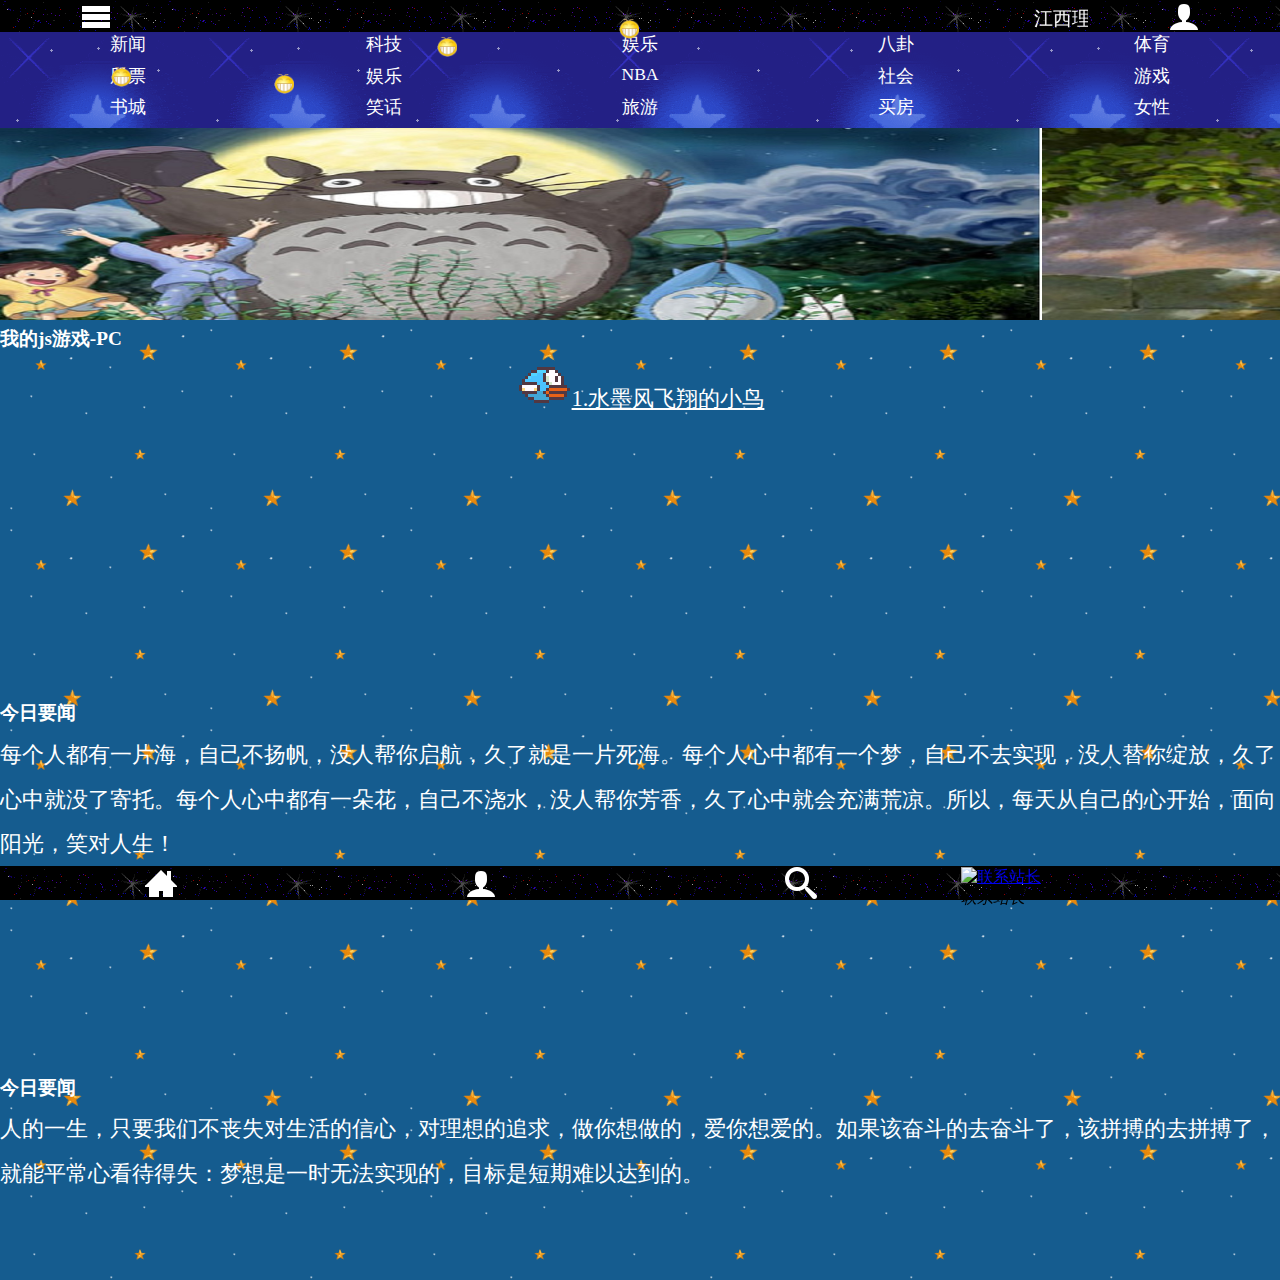
==== commit e0f623ba: "initial commit" ====
--- a/index.html
+++ b/index.html
@@ -1,450 +1,325 @@
 <!DOCTYPE html>
-<!--[if lt IE 7]> <html class="no-js lt-ie9 lt-ie8 lt-ie7" lang="en"> 
-<![endif]-->
-<!--[if IE 7]> <html class="no-js lt-ie9 lt-ie8" lang="en"> 
-<![endif]-->
-<!--[if IE 8]> <html class="no-js lt-ie9" lang="en"> <![endif]-->
-<!--[if gt IE 8]><!--> <html class="no-js" lang="en"> <!--<![endif]-->
+<html lang="en">
 <head>
-<title>Compass Responsive Web Template</title>
-<meta name="viewport" content="width=device-width, initial-scale=1.0">
-<meta name="description" content="">
-<meta name="author" content="templatemo">
-<meta charset="UTF-8">
-
-<link href='http://fonts.useso.com/css?family=Open+Sans:400italic,600italic,400,300,600,700,800' rel='stylesheet' type='text/css'>
-<link href='http://fonts.useso.com/css?family=Droid+Serif:400,700,400italic,700italic' rel='stylesheet' type='text/css'>
-
-<!-- CSS Bootstrap & Custom -->
-<link href="bootstrap/css/bootstrap.css" rel="stylesheet" media="screen">
-<link rel="stylesheet" href="css/font-awesome.min.css">
-<link rel="stylesheet" href="css/templatemo-misc.css">
-<link rel="stylesheet" href="css/animate.css">
-<link rel="stylesheet" href="css/templatemo-main.css">
+	<meta charset="UTF-8">
+	<meta content="width=device-width,user-scalable=no" name="viewport"> 
+	<title>MYHTML</title>
+	<link rel="stylesheet" type="text/css" href="./first.css">
+
+<script type="text/javascript">
+      
+     window.addEventListener("load", two)
+function   two(){
+		var aa=document.getElementById("two");
+		var a=document.getElementById("cai");
+
+		a.onclick=function(){
+		 var tt=setInterval(function(){
+		 	;
+		 	aa.style.height=aa.offsetHeight+20+"px";
+		 	
+        if(aa.offsetHeight>=window.innnerHeight)   { clearInterval(tt)} 
+
+		 },10);
+		 var dd=setInterval(function(){
+
+		 aa.style.width=aa.offsetWidth+20+"px";
+		 	
+        if(aa.offsetWidth>window.innerWidth/3) { clearInterval(dd)}
+
+		 },10);
+
+		}
+
+
+		var b=document.getElementById("shou");
+		var bb=document.getElementById("two");
+		b.onclick=function(){
+			
+		 
+		 var xx=setInterval(function(){
+		 bb.style.width=bb.offsetWidth-20+"px";
+		 	
+        if(bb.offsetWidth<=0) { clearInterval(xx)}
+
+		 },5);
+
+		}
+	}
+</script>
 	
-<!-- Favicons -->
-<link rel="shortcut icon" href="images/ico/favicon.ico">
-
-<!-- JavaScripts -->
-<script src="js/jquery-1.10.2.min.js"></script>
-<script src="js/modernizr.js"></script>
-<!--[if lt IE 8]>
-<div style=' clear: both; text-align:center; position: relative;'>
-		<a href="http://www.microsoft.com/windows/internet-explorer/default.aspx?ocid=ie6_countdown_bannercode"><img src="http://storage.ie6countdown.com/assets/100/images/banners/warning_bar_0000_us.jpg" border="0" alt="" /></a>
-	</div>
-<![endif]-->
 </head>
+
+
 <body>
-
-    <div id="home">
-        <div class="site-header">
-            <div class="top-header">
-                <div class="container">
-                    <div class="row">
-                        <div class="col-md-6 col-sm-6">
-                            <div class="left-header">
-                                <span><i class="fa fa-phone"></i>010 020 0340</span>
-                                <span><i class="fa fa-envelope"></i>info@company.com</span>
-                            </div> <!-- /.left-header -->
-                        </div> <!-- /.col-md-6 -->
-                        <div class="col-md-6 col-sm-6">
-                            <div class="right-header text-right">
-                                <ul class="social-icons">
-                                    <li><a href="#" class="fa fa-facebook"></a></li>
-                                    <li><a href="#" class="fa fa-instagram"></a></li>
-                                    <li><a href="#" class="fa fa-twitter"></a></li>
-                                    <li><a href="#" class="fa fa-google-plus"></a></li>
-                                </ul>
-                            </div> <!-- /.left-header -->
-                        </div> <!-- /.col-md-6 -->
-                    </div> <!-- /.row -->
-                </div> <!-- /.container -->
-            </div> <!-- /.top-header -->
-            <div class="main-header">
-                <div class="container">
-                    <div class="row">
-                        <div class="col-md-4 col-sm-4 col-xs-6">
-                            <div class="logo">
-                                <h1><a href="#" title="Dreri">Compass</a></h1>
-                            </div> <!-- /.logo -->
-                        </div> <!-- /.col-md-4 -->
-                        <div class="col-md-8 col-sm-8 col-xs-6">
-                            <div class="menu text-right hidden-sm hidden-xs">
-                                <ul>
-                                    <li><a href="#home">Home</a></li>
-                                    <li><a href="#services">Services</a></li>
-                                    <li><a href="#portfolio">Portfolio</a></li>
-                                    <li><a href="#about">About</a></li>
-                                    <li><a href="#contact">Contact</a></li>
-                                </ul>
-                            </div> <!-- /.menu -->
-                        </div> <!-- /.col-md-8 -->
-                    </div> <!-- /.row -->
-                    <div class="responsive-menu text-right visible-xs visible-sm">
-                        <a href="#" class="toggle-menu fa fa-bars"></a>
-                        <div class="menu">
-                            <ul>
-                                <li><a href="#home">Home</a></li>
-                                <li><a href="#services">Services</a></li>
-                                <li><a href="#portfolio">Portfolio</a></li>
-                                <li><a href="#about">About</a></li>
-                                <li><a href="#contact">Contact</a></li>
-                            </ul>
-                        </div> <!-- /.menu -->
-                    </div> <!-- /.responsive-menu -->
-                </div> <!-- /.container -->
-            </div> <!-- /.header -->
-        </div> <!-- /.site-header -->
-    </div> <!-- /#home -->
-
-    <div class="flexslider">
-        <ul class="slides">
-            <li>
-                <img src="images/banner01.jpg" alt="">
-                <div class="flex-caption">
-                    <h2>Template Compass</h2>
-                    <span></span>
-                    <p>Praesent tincidunt neque semper elementum gravida. Donec id euismod magna.<br>Ut erat ligula, malesuada eu quam a, fringilla auctor augue.</p>
-                </div>
-            </li>
-            <li>
-                <img src="images/banner02.jpg" alt="">
-                <div class="flex-caption">
-                    <h2>Responsive Design</h2>
-                    <span></span>
-                    <p>Ea, similique, odit id consectetur est beatae quia dicta officiis ipsam itaque in<br>facilis aliquid quas officia voluptatem repellendus repellat!</p>
-                </div>
-            </li>
-        </ul>
-    </div>
+<script type="text/javascript">
+ window.onload=function(){
+    var jj=document.getElementsByName("tota");
+  
     
-    <div class="copyrights">Collect from <a href="http://www.17sucai.com/" >手机网站模板</a></div>
-
-    <div id="services" class="section-cotent">
-        <div class="container">
-            <div class="title-section text-center">
-                <h2>Our Services</h2>
-                <span></span>
-            </div> <!-- /.title-section -->
-            <div class="row">
-                <div class="col-md-3 col-sm-6">
-                    <div class="service-item">
-                        <div class="service-header">
-                            <i class="fa fa-umbrella"></i>
-                            <h3>Clean Design</h3>
-                        </div>
-                        <div class="service-description">
-                            Lorem ipsum dolor sit amet, consectetur adipisicing elit. Molestiae, sapiente, saepe, velit, repellendus doloribus blanditiis repudiandae nobis optio quasi nulla aliquam nisi voluptatibus.
-                        </div>
-                    </div> <!-- /.service-item -->
-                </div> <!-- /.col-md-3 -->
-                <div class="col-md-3 col-sm-6">
-                    <div class="service-item">
-                        <div class="service-header">
-                            <i class="fa fa-desktop"></i>
-                            <h3>Fully Responsive</h3>
-                        </div>
-                        <div class="service-description">
-                            <a href="http://www.17sucai.com/preview/templatemo_454_compass" target="_parent">Compass</a> is free responsive mobile website template from templatemo website. You can use this template for your websites. Please tell your friends about our website. Thank you for visiting us.
-                        </div>
-                    </div> <!-- /.service-item -->
-                </div> <!-- /.col-md-3 -->
-                <div class="col-md-3 col-sm-6">
-                    <div class="service-item">
-                        <div class="service-header">
-                            <i class="fa fa-cogs"></i>
-                            <h3>Easy to Edit</h3>
-                        </div>
-                        <div class="service-description">
-                            Lorem ipsum dolor sit amet, consectetur adipisicing elit. Molestiae, sapiente, saepe, velit, repellendus doloribus blanditiis repudiandae nobis optio quasi nulla aliquam nisi voluptatibus.
-                        </div>
-                    </div> <!-- /.service-item -->
-                </div> <!-- /.col-md-3 -->
-                <div class="col-md-3 col-sm-6">
-                    <div class="service-item">
-                        <div class="service-header">
-                            <i class="fa fa-heart"></i>
-                            <h3>Quick Support</h3>
-                        </div>
-                        <div class="service-description">
-                            Lorem ipsum dolor sit amet, consectetur adipisicing elit. Molestiae, sapiente, saepe, velit, repellendus doloribus blanditiis repudiandae nobis optio quasi nulla aliquam nisi voluptatibus.
-                        </div>
-                    </div> <!-- /.service-item -->
-                </div> <!-- /.col-md-3 -->
-            </div> <!-- /.row -->
-        </div> <!-- /.container -->
-    </div> <!-- /#services -->
-
-    <div id="portfolio" class="section-content">
-        <div class="container">
-            <div class="title-section text-center">
-                <h2>Our Portfolio</h2>
-                <span></span>
-            </div> <!-- /.title-section -->
-            <div class="row">
-                <div class="col-md-3 col-sm-6">
-                    <div class="portfolio-thumb">
-                        <img src="images/portfolio/item1.jpg" alt="Portfolio Item 1">
-                        <div class="overlay">
-                            <div class="inner">
-                                <h4><a data-rel="lightbox" href="images/portfolio/item1.jpg">Nulla non enim</a></h4>
-                                <span>Template</span>
-                            </div>
-                        </div> <!-- /.overlay -->
-                    </div> <!-- /.portfolio-thumb -->
-                </div> <!-- /.col-md-3 -->
-                <div class="col-md-3 col-sm-6">
-                    <div class="portfolio-thumb">
-                        <img src="images/portfolio/item2.jpg" alt="Portfolio Item 2">
-                        <div class="overlay">
-                            <div class="inner">
-                                <h4><a data-rel="lightbox" href="images/portfolio/item2.jpg">Duis nec urna</a></h4>
-                                <span>Creative</span>
-                            </div>
-                        </div> <!-- /.overlay -->
-                    </div> <!-- /.portfolio-thumb -->
-                </div> <!-- /.col-md-3 -->
-                <div class="col-md-3 col-sm-6">
-                    <div class="portfolio-thumb">
-                        <img src="images/portfolio/item3.jpg" alt="Portfolio Item 3">
-                        <div class="overlay">
-                            <div class="inner">
-                                <h4><a data-rel="lightbox" href="images/portfolio/item3.jpg">Etiam magna</a></h4>
-                                <span>Template</span>
-                            </div>
-                        </div> <!-- /.overlay -->
-                    </div> <!-- /.portfolio-thumb -->
-                </div> <!-- /.col-md-3 -->
-                <div class="col-md-3 col-sm-6">
-                    <div class="portfolio-thumb">
-                        <img src="images/portfolio/item4.jpg" alt="Portfolio Item 4">
-                        <div class="overlay">
-                            <div class="inner">
-                                <h4><a data-rel="lightbox" href="images/portfolio/item4.jpg">Vivamus dignissim</a></h4>
-                                <span>Creative</span>
-                            </div>
-                        </div> <!-- /.overlay -->
-                    </div> <!-- /.portfolio-thumb -->
-                </div> <!-- /.col-md-3 -->
-            </div> <!-- /.row -->
-            <div class="row">
-                <div class="col-md-3 col-sm-6">
-                    <div class="portfolio-thumb">
-                        <img src="images/portfolio/item5.jpg" alt="Portfolio Item 5">
-                        <div class="overlay">
-                            <div class="inner">
-                                <h4><a data-rel="lightbox" href="images/portfolio/item5.jpg">Fusce semper</a></h4>
-                                <span>HTML CSS</span>
-                            </div>
-                        </div> <!-- /.overlay -->
-                    </div> <!-- /.portfolio-thumb -->
-                </div> <!-- /.col-md-3 -->
-                <div class="col-md-3 col-sm-6">
-                    <div class="portfolio-thumb">
-                        <img src="images/portfolio/item6.jpg" alt="Portfolio Item 6">
-                        <div class="overlay">
-                            <div class="inner">
-                                <h4><a data-rel="lightbox" href="images/portfolio/item6.jpg">Nunc ultrices</a></h4>
-                                <span>Web Design</span>
-                            </div>
-                        </div> <!-- /.overlay -->
-                    </div> <!-- /.portfolio-thumb -->
-                </div> <!-- /.col-md-3 -->
-                <div class="col-md-3 col-sm-6">
-                    <div class="portfolio-thumb">
-                        <img src="images/portfolio/item7.jpg" alt="Portfolio Item 7">
-                        <div class="overlay">
-                            <div class="inner">
-                                <h4><a data-rel="lightbox" href="images/portfolio/item7.jpg">Fusce vehicula</a></h4>
-                                <span>HTML CSS</span>
-                            </div>
-                        </div> <!-- /.overlay -->
-                    </div> <!-- /.portfolio-thumb -->
-                </div> <!-- /.col-md-3 -->
-                <div class="col-md-3 col-sm-6">
-                    <div class="portfolio-thumb">
-                        <img src="images/portfolio/item8.jpg" alt="Portfolio Item 8">
-                        <div class="overlay">
-                            <div class="inner">
-                                <h4><a data-rel="lightbox" href="images/portfolio/item8.jpg">Vivamus elementum</a></h4>
-                                <span>Web Design</span>
-                            </div>
-                        </div> <!-- /.overlay -->
-                    </div> <!-- /.portfolio-thumb -->
-                </div> <!-- /.col-md-3 -->
-            </div> <!-- /.row -->
-        </div> <!-- /.container -->
-    </div> <!-- /#portfolio -->
-
-    <div id="about" class="section-cotent">
-        <div class="container">
-            <div class="title-section text-center">
-                <h2>About Us</h2>
-                <span></span>
-            </div> <!-- /.title-section -->
-            <div class="row">
-                <div class="col-md-8">
-                    <h4 class="widget-title">Company Background</h4>
-                    <p>Lorem ipsum dolor sit amet, consectetur adipisicing elit. Omnis, ex, amet, quisquam magni quasi modi sint accusamus architecto velit veritatis nobis autem repellat dolore quis atque totam laudantium ab sed impedit beatae esse error culpa voluptatem eius et. <br><br>Aut, nulla, debitis voluptates doloribus quisquam maiores repudiandae nam culpa voluptatibus alias earum magnam numquam. Consectetur, ratione, ipsam totam et nesciunt atque temporibus fuga quos rem deserunt tempore dolore eaque dolorum a doloremque optio nihil pariatur aliquid ex id officiis aliquam sed.</p>
-                </div> <!-- /.col-md-3 -->
-                <div class="col-md-4 our-skills">
-                    <h4 class="widget-title">Our Skills</h4>
-                    <ul class="progess-bars">
-                        <li>
-                            <div class="progress">
-                                <div class="progress-bar" role="progressbar" aria-valuenow="90" aria-valuemin="0" aria-valuemax="100" style="width: 90%;">Design 90%</div>
-                            </div>
-                        </li>
-                        <li>
-                            <div class="progress">
-                                <div class="progress-bar" role="progressbar" aria-valuenow="75" aria-valuemin="0" aria-valuemax="100" style="width: 75%;">HTML CSS 75%</div>
-                            </div>
-                        </li>
-                        <li>
-                            <div class="progress">
-                                <div class="progress-bar" role="progressbar" aria-valuenow="85" aria-valuemin="0" aria-valuemax="100" style="width: 85%;">WordPress 85%</div>
-                            </div>
-                        </li>
-                        <li>
-                            <div class="progress">
-                                <div class="progress-bar" role="progressbar" aria-valuenow="95" aria-valuemin="0" aria-valuemax="100" style="width: 95%;">Marketing 95%</div>
-                            </div>
-                        </li>
-                    </ul>
-                </div> <!-- /.col-md-3 -->
-            </div> <!-- /.row -->
-            <div class="row">
-                <div class="our-team">
-                    <div class="col-md-4 col-sm-6">
-                        <div class="team-member">
-                            <div class="member-img">
-                                <img src="images/team/member-1.jpg" alt="Tracy">
-                                <div class="overlay">
-                                    <ul class="social">
-                                        <li><a href="#" class="fa fa-facebook"></a></li>
-                                        <li><a href="#" class="fa fa-twitter"></a></li>
-                                        <li><a href="#" class="fa fa-instagram"></a></li>
-                                    </ul>
-                                </div> <!-- /.overlay -->
-                            </div>
-                            <div class="inner-content">
-                                <h5>Tracy One</h5>
-                                <span>Product Developer</span>
-                                <p>Mauris vel lorem non odio accumsan scelerisque. Nullam id augue vel nibh soll.</p>
-                            </div>
-                        </div> <!-- /.team-member -->
-                    </div> <!-- /.col-md-4 -->
-                    <div class="col-md-4 col-sm-6">
-                        <div class="team-member">
-                            <div class="member-img">
-                                <img src="images/team/member-2.jpg" alt="Mary">
-                                <div class="overlay">
-                                    <ul class="social">
-                                        <li><a href="#" class="fa fa-facebook"></a></li>
-                                        <li><a href="#" class="fa fa-twitter"></a></li>
-                                        <li><a href="#" class="fa fa-instagram"></a></li>
-                                    </ul>
-                                </div> <!-- /.overlay -->
-                            </div>
-                            <div class="inner-content">
-                                <h5>Mary Two</h5>
-                                <span>Product Designer</span>
-                                <p>Mauris vel lorem non odio accumsan scelerisque. Nullam id augue vel nibh soll.</p>
-                            </div>
-                        </div> <!-- /.team-member -->
-                    </div> <!-- /.col-md-4 -->
-                    <div class="col-md-4 col-sm-6">
-                        <div class="team-member">
-                            <div class="member-img">
-                                <img src="images/team/member-3.jpg" alt="Julia">
-                                <div class="overlay">
-                                    <ul class="social">
-                                        <li><a href="#" class="fa fa-facebook"></a></li>
-                                        <li><a href="#" class="fa fa-twitter"></a></li>
-                                        <li><a href="#" class="fa fa-instagram"></a></li>
-                                    </ul>
-                                </div> <!-- /.overlay -->
-                            </div>
-                            <div class="inner-content">
-                                <h5>Julia Three</h5>
-                                <span>Product Manager</span>
-                                <p>Mauris vel lorem non odio accumsan scelerisque. Nullam id augue vel nibh soll.</p>
-                            </div>
-                        </div> <!-- /.team-member -->
-                    </div> <!-- /.col-md-4 -->
-                </div> <!-- /.our-team -->
-            </div> <!-- /.row -->
-        </div> <!-- /.container -->
-    </div> <!-- /#about -->
-
-    <div id="contact" class="section-cotent">
-        <div class="container">
-            <div class="title-section text-center">
-                <h2>Contact Us</h2>
-                <span></span>
-            </div> <!-- /.title-section -->
-            <div class="row">
-                <div class="col-md-7 col-sm-6">
-                    <h4 class="widget-title">Send Us a Message</h4>
-                    <div class="contact-form">
-                        <p class="full-row">
-                            <label for="name-id">Your Name:</label>
-                            <input type="text" id="name-id" name="name-id">
-                        </p>
-                        <p class="full-row">
-                            <label for="email-id">Email:</label>
-                            <input type="text" id="email-id" name="email-id">
-                        </p>
-                        <p class="full-row">
-                            <label for="subject-id">Subject:</label>
-                            <input type="text" id="subject-id" name="subject-id">
-                        </p>
-                        <p class="full-row">
-                            <label for="message">Message:</label>
-                            <textarea name="message" id="message" rows="6"></textarea>
-                        </p>
-                        <input class="mainBtn" type="submit" name="" value="Send Message">
-                    </div>
-                </div> <!-- /.col-md-3 -->
-                <div class="col-md-5 col-sm-6">
-                    <h4 class="widget-title">Find Us</h4>
-                    <div class="map-holder">
-                        
-                    </div> <!-- /.map-holder -->
-                    <div class="contact-info">
-                        <p>Lorem ipsum dolor sit amet, consectetur adipisicing elit. Aperiam, modi, non ducimus nesciunt in commodi similique aliquam omnis ea at!</p>
-                        <span><i class="fa fa-home"></i>390 In luctus justo vel nisi, Duis mattis 10440</span>
-                        <span><i class="fa fa-phone"></i>010-020-0340</span>
-                        <span><i class="fa fa-envelope"></i>info@company.com</span>
-                    </div>
-                </div> <!-- /.col-md-3 -->
-            </div> <!-- /.row -->
-        </div> <!-- /.container -->
-    </div> <!-- /#contact -->
-
-    <div class="site-footer">
-        <div class="container">
-            <div class="row">
-                <div class="col-md-8 col-sm-8 col-xs-12">
-                    <p>Copyright &copy; 2084 Company Name. More Templates <a href="http://www.mycodes.net/" target="_blank">源码之家</a> - Collect from <a href="http://www.mycodes.net/" title="网页模板" target="_blank">网页模板</a></p>
-                </div> <!-- /.col-md-6 -->
-                <div class="col-md-4 col-sm-4 col-xs-12">
-                    <div class="go-top">
-                        <a href="#" id="go-top">
-                            <i class="fa fa-angle-up"></i>
-                            Back to Top
-                        </a>
-                    </div>
-                </div> <!-- /.col-md-6 -->
-            </div> <!-- /.row -->
-        </div> <!-- /.container -->
-    </div> <!-- /.site-footer -->
-
-    <script src="bootstrap/js/bootstrap.min.js"></script>
-    <script src="js/plugins.js"></script>
-    <script src="js/jquery.lightbox.js"></script>
-    <script src="js/custom.js"></script>
-
-
+      function  tooo(){
+     var b=[];
+ 	for(var lef=0;lef<3;lef++){
+
+
+
+ 		b[lef]=100*lef;
+ 	} 
+ 	var can=b[1];
+  
+var time=0;
+      
+   	return  function(){
+     
+      time=time+1;
+      time=time%1500;
+   		if(time>1000||time==0)   {    }
+
+   		else {  for(var i=0;i<3;i++){
+         
+   		    
+   		  if(b[i]>=-can)  {  b[i]=b[i]-0.1; jj[i].style.left=b[i]+"%";   }
+   		  else   { b[i]=b[i]+3*can-0.1;}
+          
+    
+   		       
+
+   		}
+   	}
+   		
+
+
+
+
+  
+   	 
+
+       };
+
+
+   };
+
+  var kk=setInterval(tooo(),0.1);
+
+
+
+
+}
+
+</script>
+
+<script type="text/javascript">	
+         window.addEventListener("load", a1)
+         function  a1(){
+         	function  d(){
+            var a=document.getElementById("qier0");
+           var x,y,g,vx,vy,t;
+           vx=3;vy=0;
+           x=0;
+           y=0;
+            g=0.1;
+            t=0;
+            return function(){
+           
+             if(x<window.innerWidth)  {x=x+vx;
+              y=y+vy;
+              vy=vy+g;
+              a.style.left=x+"px";
+            if(y<window.innerHeight){
+               a.style.top=y+"px";}
+               else {  vy=-vy+2+Math.random();}
+              
+      }
+      else  { delete a1;}
+   
+
+           }
+            
+        }
+          
+         setInterval(d(),20);
+          }
+		</script>  <!--  11111ssss1111111111111111 -->
+		<script type="text/javascript">	
+          window.addEventListener("load", b1)
+          function  b1(){
+            var b=document.getElementById("qier1");
+            function d(){
+                 
+                 
+             var cc=0; var cc1=200;var ee=window.innerHeight-20;var ee1=window.body.offsetWidth-20;
+             return function()  {
+                 	
+               
+                if(cc1<=window.body.offsetWidth-20)  {cc1=cc1+2; b.style.left=cc1+"px";}
+                else   {b.style.left=ee1+"px";ee1=ee1-2;if(ee1<=0)  { cc1=ee1;ee1=window.body.offsetWidth-20; };  };
+             
+              
+               if(cc<=window.innerHeight-20)  { cc=cc+2;  b.style.top=cc+"px"; }
+                else   {b.style.top=ee+"px";ee=ee-2;if(ee<=0)  { cc=ee;ee=window.innerHeight-20; };  };
+             
+              
+           
+             
+             }
+
+             
+           }
+          
+         setInterval(d(),20);
+          }
+		</script><!--  11111ssss1111111111111111 -->
+		<script type="text/javascript">	
+          window.addEventListener("load", d1)
+          function  d1(){
+            var c=document.getElementById("qier2");
+            function d(){
+                 
+                 
+             var cc=0; var cc1=400;var ee=window.innerHeight-20;var ee1=window.body.offsetWidth-20;
+             return function()  {
+                 	
+               
+                if(cc1<=window.body.offsetWidth-20)  {cc1=cc1+1;  c.style.left=cc1+"px";}
+                else   {c.style.left=ee1+"px";ee1=ee1-1;if(ee1<=0)  { cc1=ee1;ee1=window.body.offsetWidth-20; };  };
+             
+              
+               if(cc<=window.innerHeight-20)  { cc=cc+1;  c.style.top=cc+"px"; }
+                else   {c.style.top=ee+"px";ee=ee-1;if(ee<=0)  { cc=ee;ee=window.innerHeight-20; };  };
+             
+              
+           
+             
+             }
+
+             
+           }
+          
+         setInterval(d(),20);
+          }
+		</script><!--  11111ssss1111111111111111 -->
+		<script type="text/javascript">	
+          window.addEventListener("load", dd1)
+          function  dd1(){
+            var dd=document.getElementById("qier3");
+            function d(){
+                 
+                 
+             var cc=0; var cc1=600;var ee=window.innerHeight-20;var ee1=window.body.offsetWidth-20;
+             return function()  {
+                 	
+               
+                if(cc1<=window.body.offsetWidth-20)  {cc1=cc1+0.5;  dd.style.left=cc1+"px";}
+                else   {dd.style.left=ee1+"px";ee1=ee1-0.5;if(ee1<=0)  { cc1=ee1;ee1=window.body.offsetWidth-20; };  };
+             
+              
+               if(cc<=window.innerHeight-20)  { cc=cc+0.5;  dd.style.top=cc+"px"; }
+                else   {dd.style.top=ee+"px";ee=ee-0.5;if(ee<=0)  { cc=ee;ee=window.innerHeight-20; };  };
+             
+              
+           
+             
+             }
+
+             
+           }
+          
+         setInterval(d(),20);
+          }
+		</script><!--  11111ssss1111111111111111 -->
+<div id="qier0"><img width="100%" height="100%" src="./xiao.png"></img></div>
+<div id="qier1"><img width="100%" height="100%" src="./xiao.png"></img></div>
+<div id="qier2"><img  width="100%" height="100%" src="./xiao.png"></img></div>
+<div id="qier3"><img  width="100%" height="100%" src="./xiao.png"></img></div>
+<div id="body">
+	<div id="xiala">
+	 
+		<div id="cai" class="icon-menu"></div>
+		<div id="sheng"><marquee  behavior="scroll">江西理工大学</marquee></div>
+		<div id="yong" class="icon-user"></div>
+	</div>
+	<div id=logoqu>
+	<div id="logo"></div>
+	</div>
+	<div id="xia">
+	<div id="daohang">
+		<ul>
+			<li><a href="">新闻</a></li>
+			<li><a href="">科技</a></li>
+			<li><a href="">娱乐</a></li>
+			<li><a href="">八卦</a></li>
+			<li><a href="">体育</a></li>
+			<li><a href="">股票</a></li>
+			<li><a href="">娱乐</a></li>
+			<li><a href="">NBA</a></li>
+			<li><a href="">社会</a></li>
+			<li><a href="">游戏</a></li>
+			<li><a href="">书城</a></li>
+			<li><a href="">笑话</a></li>
+			<li><a href="">旅游</a></li>
+			<li><a href="">买房</a></li>
+			<li><a href="">女性</a></li>
+
+		</ul>
+	</div>
+		<div id="juzhong">
+		
+			<div id="ad">
+				
+
+<ul>
+<li name="tota" class="total one"><img src="./1a.jpg" width="100%" height="100%" ></li>
+<li name="tota" class="total two"><img src="./2a.jpg" width="100%" height="100%"></li>
+<li name="tota" class="total three"><img src="./3a.jpg" width="100%" height="100%"></li>
+
+
+</ul>
+
+</div>
+			<div id="lei">
+
+				<div  class="gai">
+				<b>我的js游戏-PC</b></div>
+				<div  class="fen"><div id="li"><img src="./happy/images/list.png"></img><a href="./happy/happy.html">1.水墨风飞翔的小鸟</a></div></div>
+				<div  class="gai">
+				<b>今日要闻</b></div>
+				<div  class="fen">每个人都有一片海，自己不扬帆，没人帮你启航，久了就是一片死海。每个人心中都有一个梦，自己不去实现，没人替你绽放，久了心中就没了寄托。每个人心中都有一朵花，自己不浇水，没人帮你芳香，久了心中就会充满荒凉。所以，每天从自己的心开始，面向阳光，笑对人生！</div>
+				<div  class="gai">
+				<b>今日要闻</b></div>
+
+				<div class="fen">人的一生，只要我们不丧失对生活的信心，对理想的追求，做你想做的，爱你想爱的。如果该奋斗的去奋斗了，该拼搏的去拼搏了，就能平常心看待得失：梦想是一时无法实现的，目标是短期难以达到的。</div>
+				<div  class="gai">
+				<b>今日要闻</b></div>
+				<div  class="fen"></div>
+			</div>
+	</div>
+	</div>
+	</div>
+<div id="two">
+
+<div id="shou" onclick="shou()">
+	<b><<</b></br>
+	
+</div>
+<ul>
+	<li>我的空间</li>
+	<li>我的帖子</li>
+	<li>我的日记</li>
+	<li>广告合作</li>
+	<li>联系站长</li>
+	<li>捐助本站</li>
+	</ul>
+</div>
+
+
+
+<div id="fixedbottom">
+<div id="d1" class="d icon-home3"></div>
+<div id="d2" class="d icon-user"></div>
+<div id="d3" class="d icon-search"></div>
+<div id="d4" class="d"><a target="_blank" href="http://wpa.qq.com/msgrd?v=3&uin=1226685735&site=qq&menu=yes"><img border="0" src="http://wpa.qq.com/pa?p=2:1226685735:51" alt="联系站长" title="联系站长"/></a> 
+<address>联系站长</address>
+</div>
+<div>
 </body>
 </html>--- a/first.css
+++ b/first.css
@@ -0,0 +1,333 @@
+@font-face {
+    font-family: 'icmoon';
+    src:    url('./fonts/icomoon.eot?b3leed');
+    src:    url('./fonts/icomoon.eot?b3leed#iefix') format('embedded-opentype'),
+        url('./fonts/icomoon.ttf?b3leed') format('truetype'),
+        url('./fonts/icomoon.woff?b3leed') format('woff'),
+        url('./fonts/icomoon.svg?b3leed#icomoon') format('svg');
+    font-weight: normal;
+    font-style: normal;
+}
+
+[class^="icon-"], [class*=" icon-"] {
+    /* use !important to prevent issues with browser extensions that change fonts */
+    font-family: 'icmoon' !important;
+    speak: none;
+    font-style: normal;
+    font-weight: normal;
+    font-variant: normal;
+    text-transform: none;
+    line-height: 1;
+
+    /* Better Font Rendering =========== */
+    -webkit-font-smoothing: antialiased;
+    -moz-osx-font-smoothing: grayscale;
+}
+
+.icon-home3:before {
+    content: "\e902";
+}
+.icon-user:before {
+    content: "\e971";
+}
+.icon-search:before {
+    content: "\e986";
+}
+.icon-menu:before {
+    content: "\e9bd";
+}
+
+
+
+
+
+*{
+	margin: 0px;
+	padding:0px;
+}
+#body{
+	
+	
+	 background-image:url("./logobizi.jpg");
+}
+
+#xiala{
+	position: fixed;
+	width: 100%;
+	height: 2em;
+	 background-image:url("./logobizi.jpg");
+	 
+     z-index:1;
+
+}
+#cai{
+	width: 15%;
+	height: 100%;
+	float: left;
+	text-align: center;
+	color: white;
+	font-size:2em;
+	
+}
+#sheng{
+	  width:70%;
+	  height: 100%;
+	 
+	   float:left;
+	   text-align: center;
+	  
+	  color: white;
+	  font-size: 1.2em;
+	  line-height: 2em;
+	  font-family: 'Oswald';
+}
+#yong{
+	width: 15%;
+	height: 100%;
+	float: left;
+	text-align: center;
+	color: white;
+	font-size:2em;
+	
+
+}
+#logoqu{
+	height: 2em;
+	width: 100%;
+	 background-image:url("./logobizi.jpg");
+}
+#logo{
+	
+	height: 2em;
+	width: 50%;
+	background-image: url("./logo.png");
+	background-repeat: no-repeat;
+	margin: 0 auto;
+	background-position: 11em 0;
+}
+#xia{
+	
+	width: 100%;
+	height: 75em;
+	margin: 0 auto;
+}
+#daohang{
+     
+	width:100%;
+	height: 6em;
+	background-image: url("./xing1.gif");
+	
+	
+}
+#daohang ul{
+	width: 100%;
+	margin: 0 auto;
+	
+}
+#daohang li{
+
+	float: left;
+	font-size: 1.1em;
+	font-family: 'Oswald';	
+	width: 20%;
+	height: 1.8em;
+	list-style: none;
+	text-align: center;
+	
+	
+}
+#daohang a{
+	color:black;
+	color: white;
+	text-decoration:none;
+
+}
+#juzhong{
+	width: 100%;
+	height: 60em;
+	background-image: url("./two.gif");
+}
+#ad{
+	width: 100%;
+	height: 20%;
+	position: relative;
+    z-index:0;
+	overflow: hidden;
+
+}
+.total{
+
+ width: 100%;
+ height: 100%;
+ background-color: red;
+ position: absolute;
+
+}
+.one{ 
+	top:0px;
+	left: 0%;
+
+}
+.two{
+    top:0px;
+    left:100%;
+}
+.three{
+	top:0px;
+    left:200%;
+
+}
+#lei{
+	width: 100%;
+	height: 60em;
+	background-image: url("./two.gif");
+	overflow: hidden;
+}
+.gai{
+	width: 100%;
+	height: 2em;
+	font-size: 1.2em;
+    line-height: 2em;
+    color: white;
+    font-family: 'Oswald';
+
+}
+.fen{
+	width: 100%;
+	height: 15em;
+	color: white;
+	line-height: 2em;
+	font-size: 1.4em;
+}
+#two{
+
+	width: 0;
+	height:100%;
+	background-image: url("./two.gif");
+	position: fixed;
+	top: 0px;
+	left: 0px;
+	 opacity:1;
+	z-index:2;
+	overflow: hidden;
+
+}
+#two li {
+	clear:both;
+	width: 80%;
+	height: 4em;
+	
+	color: white;
+	text-align: center;
+}
+#shou{
+	width:3em;
+	height:3em;
+	line-height: 3em;
+	text-align: center;
+	float:right;
+	
+	 overflow: hidden;
+	 color: white;
+
+}
+#fixedbottom{
+	 background-image:url("./logobizi.jpg");
+	width: 100%;
+	height: 2em;
+	border: 1px solid ;
+	position: fixed;
+	bottom:0px;
+    left: 0px;
+    
+  
+   
+
+}
+.d{
+	width: 25%;
+	height: 2em;
+	float: left;
+	background-color: 
+
+}
+#d1{  
+	font-size: 2em;  
+	
+	text-align: center;
+	color: white;
+}
+
+#d2{
+        font-size: 2em;  
+	
+	text-align: center;
+	color: white;
+   }    
+#d3{  
+	  font-size: 2em;  
+	
+	text-align: center;
+	color: white;
+       
+        }
+#d4{
+      background-image: url();
+      background-repeat: no-repeat;
+}
+*{
+	font-family: 'Osald';
+}
+#qier0{
+	z-index:3;
+    position: fixed;
+	width:20px;
+	height: 20px;
+    top:0;
+    
+    overflow: hidden;
+   
+}
+#qier1{
+	z-index:3;
+    position: fixed;
+	width:20px;
+	height: 20px;
+    top:0;
+   
+    overflow: hidden;
+   
+}
+#qier2{
+	z-index:3;
+    position: fixed;
+	width:20px;
+	height: 20px;
+    top:0;
+   
+    overflow: hidden;
+   
+}
+#qier3{
+	z-index:3;
+    position: fixed;
+	width:20px;
+	height: 20px;
+    top:0;
+   
+    overflow: hidden;
+   
+}
+#li{
+
+
+	width: 100%;
+	height: 4em;
+   text-align: center;
+
+}
+#li a{
+
+color: white;
+
+}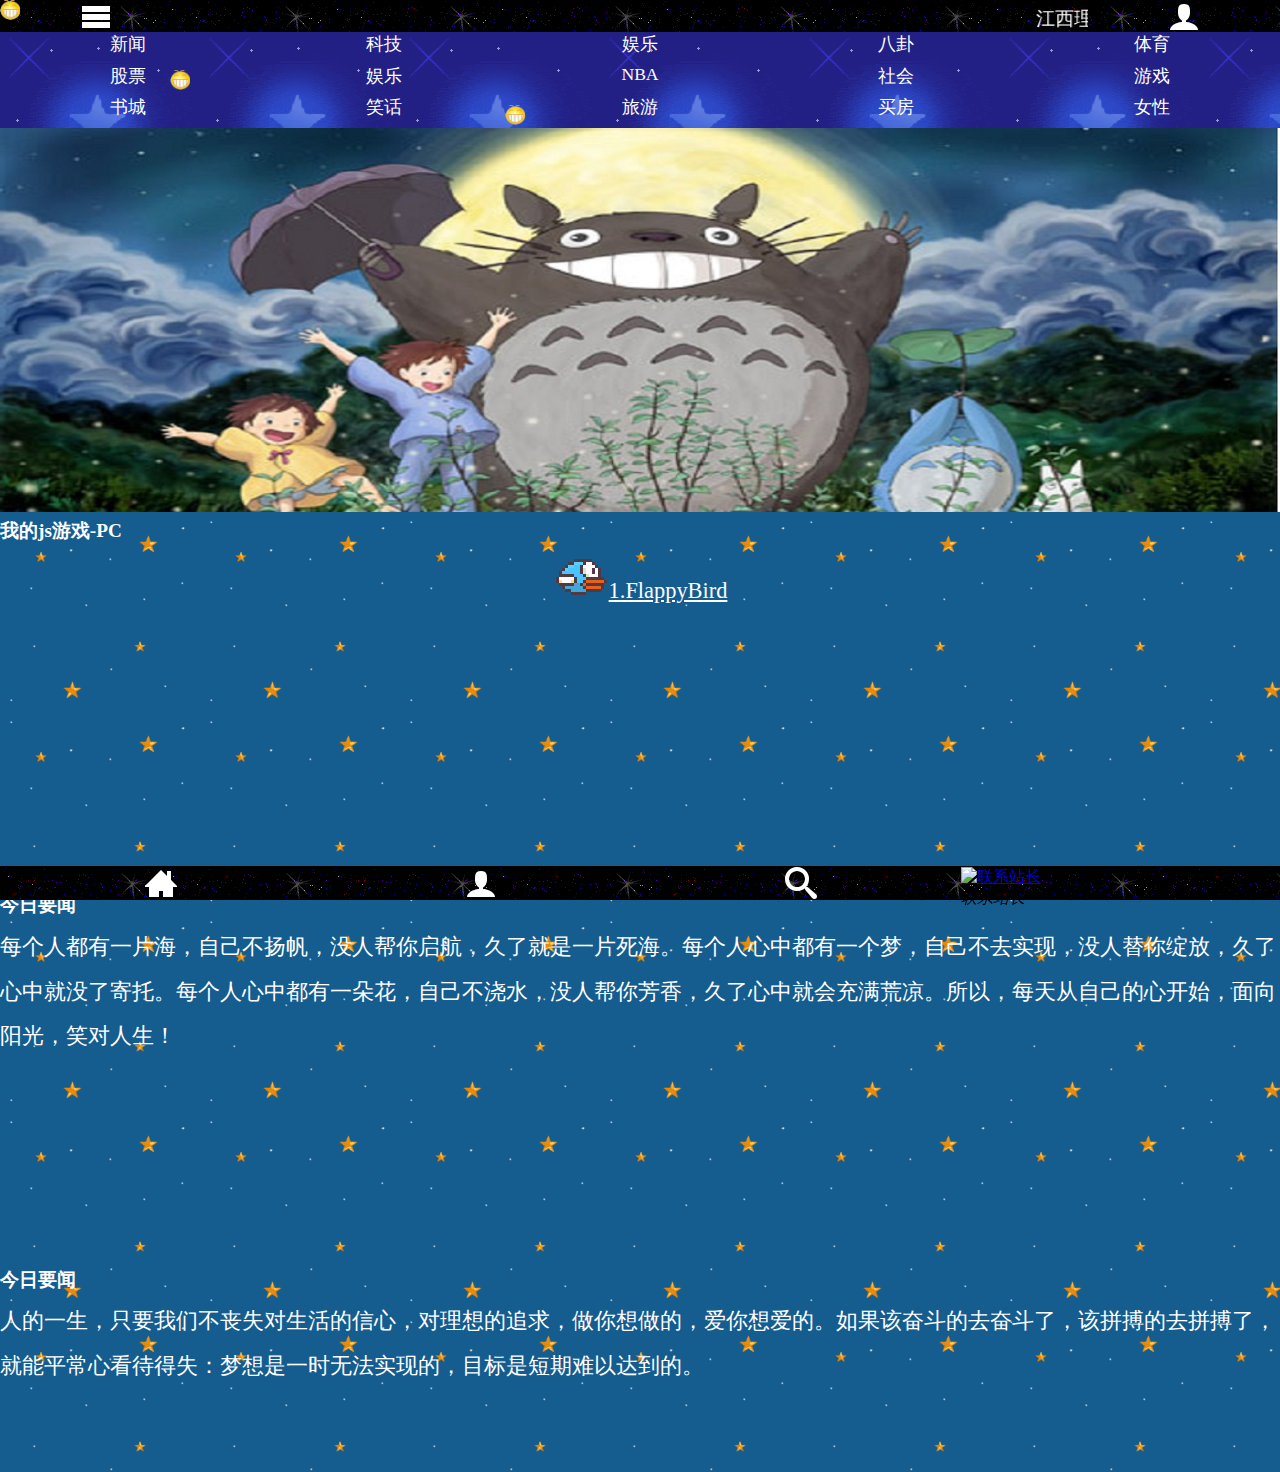
==== commit 4cb0230c: "更改1" ====
--- a/index.html
+++ b/index.html
@@ -1,325 +1,106 @@
 <!DOCTYPE html>
 <html lang="en">
 <head>
-	<meta charset="UTF-8">
-	<meta content="width=device-width,user-scalable=no" name="viewport"> 
-	<title>MYHTML</title>
-	<link rel="stylesheet" type="text/css" href="./first.css">
-
-<script type="text/javascript">
-      
-     window.addEventListener("load", two)
-function   two(){
-		var aa=document.getElementById("two");
-		var a=document.getElementById("cai");
-
-		a.onclick=function(){
-		 var tt=setInterval(function(){
-		 	;
-		 	aa.style.height=aa.offsetHeight+20+"px";
-		 	
-        if(aa.offsetHeight>=window.innnerHeight)   { clearInterval(tt)} 
-
-		 },10);
-		 var dd=setInterval(function(){
-
-		 aa.style.width=aa.offsetWidth+20+"px";
-		 	
-        if(aa.offsetWidth>window.innerWidth/3) { clearInterval(dd)}
-
-		 },10);
-
-		}
-
-
-		var b=document.getElementById("shou");
-		var bb=document.getElementById("two");
-		b.onclick=function(){
-			
-		 
-		 var xx=setInterval(function(){
-		 bb.style.width=bb.offsetWidth-20+"px";
-		 	
-        if(bb.offsetWidth<=0) { clearInterval(xx)}
-
-		 },5);
-
-		}
-	}
-</script>
-	
+    <title>MYHTML</title>
+    <meta charset="UTF-8">
+    <meta content="width=device-width,user-scalable=no" name="viewport">
+    <link rel="stylesheet" type="text/css" href="./css/index.css">
 </head>
-
-
 <body>
-<script type="text/javascript">
- window.onload=function(){
-    var jj=document.getElementsByName("tota");
-  
-    
-      function  tooo(){
-     var b=[];
- 	for(var lef=0;lef<3;lef++){
-
-
-
- 		b[lef]=100*lef;
- 	} 
- 	var can=b[1];
-  
-var time=0;
-      
-   	return  function(){
-     
-      time=time+1;
-      time=time%1500;
-   		if(time>1000||time==0)   {    }
-
-   		else {  for(var i=0;i<3;i++){
-         
-   		    
-   		  if(b[i]>=-can)  {  b[i]=b[i]-0.1; jj[i].style.left=b[i]+"%";   }
-   		  else   { b[i]=b[i]+3*can-0.1;}
-          
-    
-   		       
-
-   		}
-   	}
-   		
-
-
-
-
-  
-   	 
-
-       };
-
-
-   };
-
-  var kk=setInterval(tooo(),0.1);
-
-
-
-
-}
-
-</script>
-
-<script type="text/javascript">	
-         window.addEventListener("load", a1)
-         function  a1(){
-         	function  d(){
-            var a=document.getElementById("qier0");
-           var x,y,g,vx,vy,t;
-           vx=3;vy=0;
-           x=0;
-           y=0;
-            g=0.1;
-            t=0;
-            return function(){
-           
-             if(x<window.innerWidth)  {x=x+vx;
-              y=y+vy;
-              vy=vy+g;
-              a.style.left=x+"px";
-            if(y<window.innerHeight){
-               a.style.top=y+"px";}
-               else {  vy=-vy+2+Math.random();}
-              
-      }
-      else  { delete a1;}
-   
-
-           }
-            
-        }
-          
-         setInterval(d(),20);
-          }
-		</script>  <!--  11111ssss1111111111111111 -->
-		<script type="text/javascript">	
-          window.addEventListener("load", b1)
-          function  b1(){
-            var b=document.getElementById("qier1");
-            function d(){
-                 
-                 
-             var cc=0; var cc1=200;var ee=window.innerHeight-20;var ee1=window.body.offsetWidth-20;
-             return function()  {
-                 	
-               
-                if(cc1<=window.body.offsetWidth-20)  {cc1=cc1+2; b.style.left=cc1+"px";}
-                else   {b.style.left=ee1+"px";ee1=ee1-2;if(ee1<=0)  { cc1=ee1;ee1=window.body.offsetWidth-20; };  };
-             
-              
-               if(cc<=window.innerHeight-20)  { cc=cc+2;  b.style.top=cc+"px"; }
-                else   {b.style.top=ee+"px";ee=ee-2;if(ee<=0)  { cc=ee;ee=window.innerHeight-20; };  };
-             
-              
-           
-             
-             }
-
-             
-           }
-          
-         setInterval(d(),20);
-          }
-		</script><!--  11111ssss1111111111111111 -->
-		<script type="text/javascript">	
-          window.addEventListener("load", d1)
-          function  d1(){
-            var c=document.getElementById("qier2");
-            function d(){
-                 
-                 
-             var cc=0; var cc1=400;var ee=window.innerHeight-20;var ee1=window.body.offsetWidth-20;
-             return function()  {
-                 	
-               
-                if(cc1<=window.body.offsetWidth-20)  {cc1=cc1+1;  c.style.left=cc1+"px";}
-                else   {c.style.left=ee1+"px";ee1=ee1-1;if(ee1<=0)  { cc1=ee1;ee1=window.body.offsetWidth-20; };  };
-             
-              
-               if(cc<=window.innerHeight-20)  { cc=cc+1;  c.style.top=cc+"px"; }
-                else   {c.style.top=ee+"px";ee=ee-1;if(ee<=0)  { cc=ee;ee=window.innerHeight-20; };  };
-             
-              
-           
-             
-             }
-
-             
-           }
-          
-         setInterval(d(),20);
-          }
-		</script><!--  11111ssss1111111111111111 -->
-		<script type="text/javascript">	
-          window.addEventListener("load", dd1)
-          function  dd1(){
-            var dd=document.getElementById("qier3");
-            function d(){
-                 
-                 
-             var cc=0; var cc1=600;var ee=window.innerHeight-20;var ee1=window.body.offsetWidth-20;
-             return function()  {
-                 	
-               
-                if(cc1<=window.body.offsetWidth-20)  {cc1=cc1+0.5;  dd.style.left=cc1+"px";}
-                else   {dd.style.left=ee1+"px";ee1=ee1-0.5;if(ee1<=0)  { cc1=ee1;ee1=window.body.offsetWidth-20; };  };
-             
-              
-               if(cc<=window.innerHeight-20)  { cc=cc+0.5;  dd.style.top=cc+"px"; }
-                else   {dd.style.top=ee+"px";ee=ee-0.5;if(ee<=0)  { cc=ee;ee=window.innerHeight-20; };  };
-             
-              
-           
-             
-             }
-
-             
-           }
-          
-         setInterval(d(),20);
-          }
-		</script><!--  11111ssss1111111111111111 -->
-<div id="qier0"><img width="100%" height="100%" src="./xiao.png"></img></div>
-<div id="qier1"><img width="100%" height="100%" src="./xiao.png"></img></div>
-<div id="qier2"><img  width="100%" height="100%" src="./xiao.png"></img></div>
-<div id="qier3"><img  width="100%" height="100%" src="./xiao.png"></img></div>
-<div id="body">
-	<div id="xiala">
-	 
-		<div id="cai" class="icon-menu"></div>
-		<div id="sheng"><marquee  behavior="scroll">江西理工大学</marquee></div>
-		<div id="yong" class="icon-user"></div>
-	</div>
-	<div id=logoqu>
-	<div id="logo"></div>
-	</div>
-	<div id="xia">
-	<div id="daohang">
-		<ul>
-			<li><a href="">新闻</a></li>
-			<li><a href="">科技</a></li>
-			<li><a href="">娱乐</a></li>
-			<li><a href="">八卦</a></li>
-			<li><a href="">体育</a></li>
-			<li><a href="">股票</a></li>
-			<li><a href="">娱乐</a></li>
-			<li><a href="">NBA</a></li>
-			<li><a href="">社会</a></li>
-			<li><a href="">游戏</a></li>
-			<li><a href="">书城</a></li>
-			<li><a href="">笑话</a></li>
-			<li><a href="">旅游</a></li>
-			<li><a href="">买房</a></li>
-			<li><a href="">女性</a></li>
-
-		</ul>
-	</div>
-		<div id="juzhong">
-		
-			<div id="ad">
-				
-
-<ul>
-<li name="tota" class="total one"><img src="./1a.jpg" width="100%" height="100%" ></li>
-<li name="tota" class="total two"><img src="./2a.jpg" width="100%" height="100%"></li>
-<li name="tota" class="total three"><img src="./3a.jpg" width="100%" height="100%"></li>
-
-
-</ul>
-
-</div>
-			<div id="lei">
-
-				<div  class="gai">
-				<b>我的js游戏-PC</b></div>
-				<div  class="fen"><div id="li"><img src="./happy/images/list.png"></img><a href="./happy/happy.html">1.水墨风飞翔的小鸟</a></div></div>
-				<div  class="gai">
-				<b>今日要闻</b></div>
-				<div  class="fen">每个人都有一片海，自己不扬帆，没人帮你启航，久了就是一片死海。每个人心中都有一个梦，自己不去实现，没人替你绽放，久了心中就没了寄托。每个人心中都有一朵花，自己不浇水，没人帮你芳香，久了心中就会充满荒凉。所以，每天从自己的心开始，面向阳光，笑对人生！</div>
-				<div  class="gai">
-				<b>今日要闻</b></div>
-
-				<div class="fen">人的一生，只要我们不丧失对生活的信心，对理想的追求，做你想做的，爱你想爱的。如果该奋斗的去奋斗了，该拼搏的去拼搏了，就能平常心看待得失：梦想是一时无法实现的，目标是短期难以达到的。</div>
-				<div  class="gai">
-				<b>今日要闻</b></div>
-				<div  class="fen"></div>
-			</div>
-	</div>
-	</div>
-	</div>
-<div id="two">
-
-<div id="shou" onclick="shou()">
-	<b><<</b></br>
-	
-</div>
-<ul>
-	<li>我的空间</li>
-	<li>我的帖子</li>
-	<li>我的日记</li>
-	<li>广告合作</li>
-	<li>联系站长</li>
-	<li>捐助本站</li>
-	</ul>
-</div>
-
-
-
-<div id="fixedbottom">
-<div id="d1" class="d icon-home3"></div>
-<div id="d2" class="d icon-user"></div>
-<div id="d3" class="d icon-search"></div>
-<div id="d4" class="d"><a target="_blank" href="http://wpa.qq.com/msgrd?v=3&uin=1226685735&site=qq&menu=yes"><img border="0" src="http://wpa.qq.com/pa?p=2:1226685735:51" alt="联系站长" title="联系站长"/></a> 
-<address>联系站长</address>
-</div>
-<div>
+    <!--  11111ssss1111111111111111 -->
+    <div id="qier0"><img width="100%" height="100%" src="./xiao.png"></img>
+    </div>
+    <div id="qier1"><img width="100%" height="100%" src="./xiao.png"></img>
+    </div>
+    <div id="qier2"><img width="100%" height="100%" src="./xiao.png"></img>
+    </div>
+    <div id="qier3"><img width="100%" height="100%" src="./xiao.png"></img>
+    </div>
+    <div id="body">
+        <div id="xiala">
+            <div id="cai" class="icon-menu"></div>
+            <div id="sheng">
+                <marquee behavior="scroll">江西理工大学</marquee>
+            </div>
+            <div id="yong" class="icon-user"></div>
+        </div>
+        <div id=logoqu>
+            <div id="logo"></div>
+        </div>
+        <div id="xia">
+            <div id="daohang">
+                <ul>
+                    <li><a href="">新闻</a></li>
+                    <li><a href="">科技</a></li>
+                    <li><a href="">娱乐</a></li>
+                    <li><a href="">八卦</a></li>
+                    <li><a href="">体育</a></li>
+                    <li><a href="">股票</a></li>
+                    <li><a href="">娱乐</a></li>
+                    <li><a href="">NBA</a></li>
+                    <li><a href="">社会</a></li>
+                    <li><a href="">游戏</a></li>
+                    <li><a href="">书城</a></li>
+                    <li><a href="">笑话</a></li>
+                    <li><a href="">旅游</a></li>
+                    <li><a href="">买房</a></li>
+                    <li><a href="">女性</a></li>
+                </ul>
+            </div>
+            <div id="juzhong">
+                <div id="ad">
+                    <ul>
+                        <li name="tota" class="total one">
+                        	<img src="./images/1a.jpg" width="100%" height="100%">
+                        </li>
+                        <li name="tota" class="total two">
+                        	<img src="./images/2a.jpg"  width="100%" height="100%">
+                        </li>
+                        <li name="tota" class="total three">
+                        	<img src="./images/3a.jpg" width="100%" height="100%">
+                        </li>
+                    </ul>
+                </div>
+                <div id="lei">
+                    <div class="gai">
+                        <b>我的js游戏-PC</b></div>
+                    <div class="fen">
+                        <div id="li"><img src="./happy/images/list.png"></img><a href="./happy/happy.html">1.FlappyBird</a></div>
+                    </div>
+                    <div class="gai">
+                        <b>今日要闻</b></div>
+                    <div class="fen">每个人都有一片海，自己不扬帆，没人帮你启航，久了就是一片死海。每个人心中都有一个梦，自己不去实现，没人替你绽放，久了心中就没了寄托。每个人心中都有一朵花，自己不浇水，没人帮你芳香，久了心中就会充满荒凉。所以，每天从自己的心开始，面向阳光，笑对人生！</div>
+                    <div class="gai">
+                        <b>今日要闻</b></div>
+                    <div class="fen">人的一生，只要我们不丧失对生活的信心，对理想的追求，做你想做的，爱你想爱的。如果该奋斗的去奋斗了，该拼搏的去拼搏了，就能平常心看待得失：梦想是一时无法实现的，目标是短期难以达到的。</div>
+                    <div class="gai">
+                        <b>今日要闻</b></div>
+                    <div class="fen"></div>
+                </div>
+            </div>
+        </div>
+    </div>
+    <div id="two">
+        <div id="shou" onclick="shou()">
+            <b><<</b></br>
+        </div>
+        <ul>
+            <li>我的空间</li>
+            <li>我的帖子</li>
+            <li>我的日记</li>
+            <li>广告合作</li>
+            <li>联系站长</li>
+            <li>捐助本站</li>
+        </ul>
+    </div>
+    <div id="fixedbottom">
+        <div id="d1" class="d icon-home3"></div>
+        <div id="d2" class="d icon-user"></div>
+        <div id="d3" class="d icon-search"></div>
+        <div id="d4" class="d"><a target="_blank" href="http://wpa.qq.com/msgrd?v=3&uin=1226685735&site=qq&menu=yes"><img border="0" src="http://wpa.qq.com/pa?p=2:1226685735:51" alt="联系站长" title="联系站长"/></a>
+            <address>联系站长</address>
+        </div>
+        <div>
+            <script type="text/javascript" src="./js/index.js"></script>
 </body>
 </html>--- a/css/index.css
+++ b/css/index.css
@@ -0,0 +1,276 @@
+@font-face {
+    font-family: 'icmoon';
+    src:    url('../fonts/icomoon.eot?b3leed');
+    src:    url('../fonts/icomoon.eot?b3leed#iefix') format('embedded-opentype'),
+        url('../fonts/icomoon.ttf?b3leed') format('truetype'),
+        url('../fonts/icomoon.woff?b3leed') format('woff'),
+        url('../fonts/icomoon.svg?b3leed#icomoon') format('svg');
+    font-weight: normal;
+    font-style: normal;
+}
+[class^="icon-"], [class*=" icon-"] {
+    /* use !important to prevent issues with browser extensions that change fonts */
+    font-family: 'icmoon' !important;
+    speak: none;
+    font-style: normal;
+    font-weight: normal;
+    font-variant: normal;
+    text-transform: none;
+    line-height: 1;
+    /* Better Font Rendering =========== */
+    -webkit-font-smoothing: antialiased;
+    -moz-osx-font-smoothing: grayscale;
+}
+.icon-home3:before {
+    content: "\e902";
+}
+.icon-user:before {
+    content: "\e971";
+}
+.icon-search:before {
+    content: "\e986";
+}
+.icon-menu:before {
+    content: "\e9bd";
+}
+*{
+	margin: 0px;
+	padding:0px;
+}
+#body{
+	 background-image:url("../images/logobizi.jpg");
+}
+#xiala{
+	position: fixed;
+	width: 100%;
+	height: 2em;
+	 background-image:url("../images/logobizi.jpg");
+     z-index:1;
+}
+#cai{
+	width: 15%;
+	height: 100%;
+	float: left;
+	text-align: center;
+	color: white;
+	font-size:2em;
+}
+#sheng{
+	  width:70%;
+	  height: 100%;
+	   float:left;
+	   text-align: center;
+	  color: white;
+	  font-size: 1.2em;
+	  line-height: 2em;
+	  font-family: 'Oswald';
+}
+#yong{
+	width: 15%;
+	height: 100%;
+	float: left;
+	text-align: center;
+	color: white;
+	font-size:2em;
+}
+#logoqu{
+	height: 2em;
+	width: 100%;
+	 background-image:url("../images/logobizi.jpg");
+}
+#logo{
+	height: 2em;
+	width: 50%;
+	background-image: url("../images/logo.png");
+	background-repeat: no-repeat;
+	margin: 0 auto;
+	background-position: 11em 0;
+}
+#xia{
+	width: 100%;
+	height: 75em;
+	margin: 0 auto;
+}
+#daohang{
+	width:100%;
+	height: 6em;
+	background-image: url("../images/xing1.gif");
+}
+#daohang ul{
+	width: 100%;
+	margin: 0 auto;
+}
+#daohang li{
+	float: left;
+	font-size: 1.1em;
+	font-family: 'Oswald';	
+	width: 20%;
+	height: 1.8em;
+	list-style: none;
+	text-align: center;
+}
+#daohang a{
+	color:black;
+	color: white;
+	text-decoration:none;
+}
+#juzhong{
+	width: 100%;
+	height: 60em;
+	background-image: url("../images/two.gif");
+}
+#ad{
+	width: 100%;
+	height: 40%;
+	position: relative;
+    z-index:0;
+	overflow: hidden;
+}
+@media screen and (max-width: 800px) {
+       #ad{
+	height: 15%;
+}
+    }
+.total{
+ width: 100%;
+ height: 100%;
+ background-color: red;
+ position: absolute;
+}
+.one{ 
+	top:0px;
+	left: 0%;
+}
+.two{
+    top:0px;
+    left:100%;
+}
+.three{
+	top:0px;
+    left:200%;
+}
+#lei{
+	width: 100%;
+	height: 60em;
+	background-image: url("../images/two.gif");
+	overflow: hidden;
+}
+.gai{
+	width: 100%;
+	height: 2em;
+	font-size: 1.2em;
+    line-height: 2em;
+    color: white;
+    font-family: 'Oswald';
+}
+.fen{
+	width: 100%;
+	height: 15em;
+	color: white;
+	line-height: 2em;
+	font-size: 1.4em;
+}
+#two{
+	width: 0;
+	height:100%;
+	background-image: url("../images/two.gif");
+	position: fixed;
+	top: 0px;
+	left: 0px;
+	 opacity:1;
+	z-index:2;
+	overflow: hidden;
+}
+#two li {
+	clear:both;
+	width: 80%;
+	height: 4em;
+	color: white;
+	text-align: center;
+}
+#shou{
+	width:3em;
+	height:3em;
+	line-height: 3em;
+	text-align: center;
+	float:right;
+	 overflow: hidden;
+	 color: white;
+}
+#fixedbottom{
+	 background-image:url("../images/logobizi.jpg");
+	width: 100%;
+	height: 2em;
+	border: 1px solid ;
+	position: fixed;
+	bottom:0px;
+    left: 0px;
+}
+.d{
+	width: 25%;
+	height: 2em;
+	float: left;
+	background-color: 
+}
+#d1{  
+	font-size: 2em;  
+	text-align: center;
+	color: white;
+}
+#d2{
+        font-size: 2em;  
+	text-align: center;
+	color: white;
+   }    
+#d3{  
+	  font-size: 2em;  
+	text-align: center;
+	color: white;
+        }
+#d4{
+      background-image: url();
+      background-repeat: no-repeat;
+}
+*{
+	font-family: 'Osald';
+}
+#qier0{
+	z-index:3;
+    position: fixed;
+	width:20px;
+	height: 20px;
+    top:0;
+    overflow: hidden;
+}
+#qier1{
+	z-index:3;
+    position: fixed;
+	width:20px;
+	height: 20px;
+    top:0;
+    overflow: hidden;
+}
+#qier2{
+	z-index:3;
+    position: fixed;
+	width:20px;
+	height: 20px;
+    top:0;
+    overflow: hidden;
+}
+#qier3{
+	z-index:3;
+    position: fixed;
+	width:20px;
+	height: 20px;
+    top:0;
+    overflow: hidden;
+}
+#li{
+	width: 100%;
+	height: 4em;
+   text-align: center;
+}
+#li a{
+color: white;
+}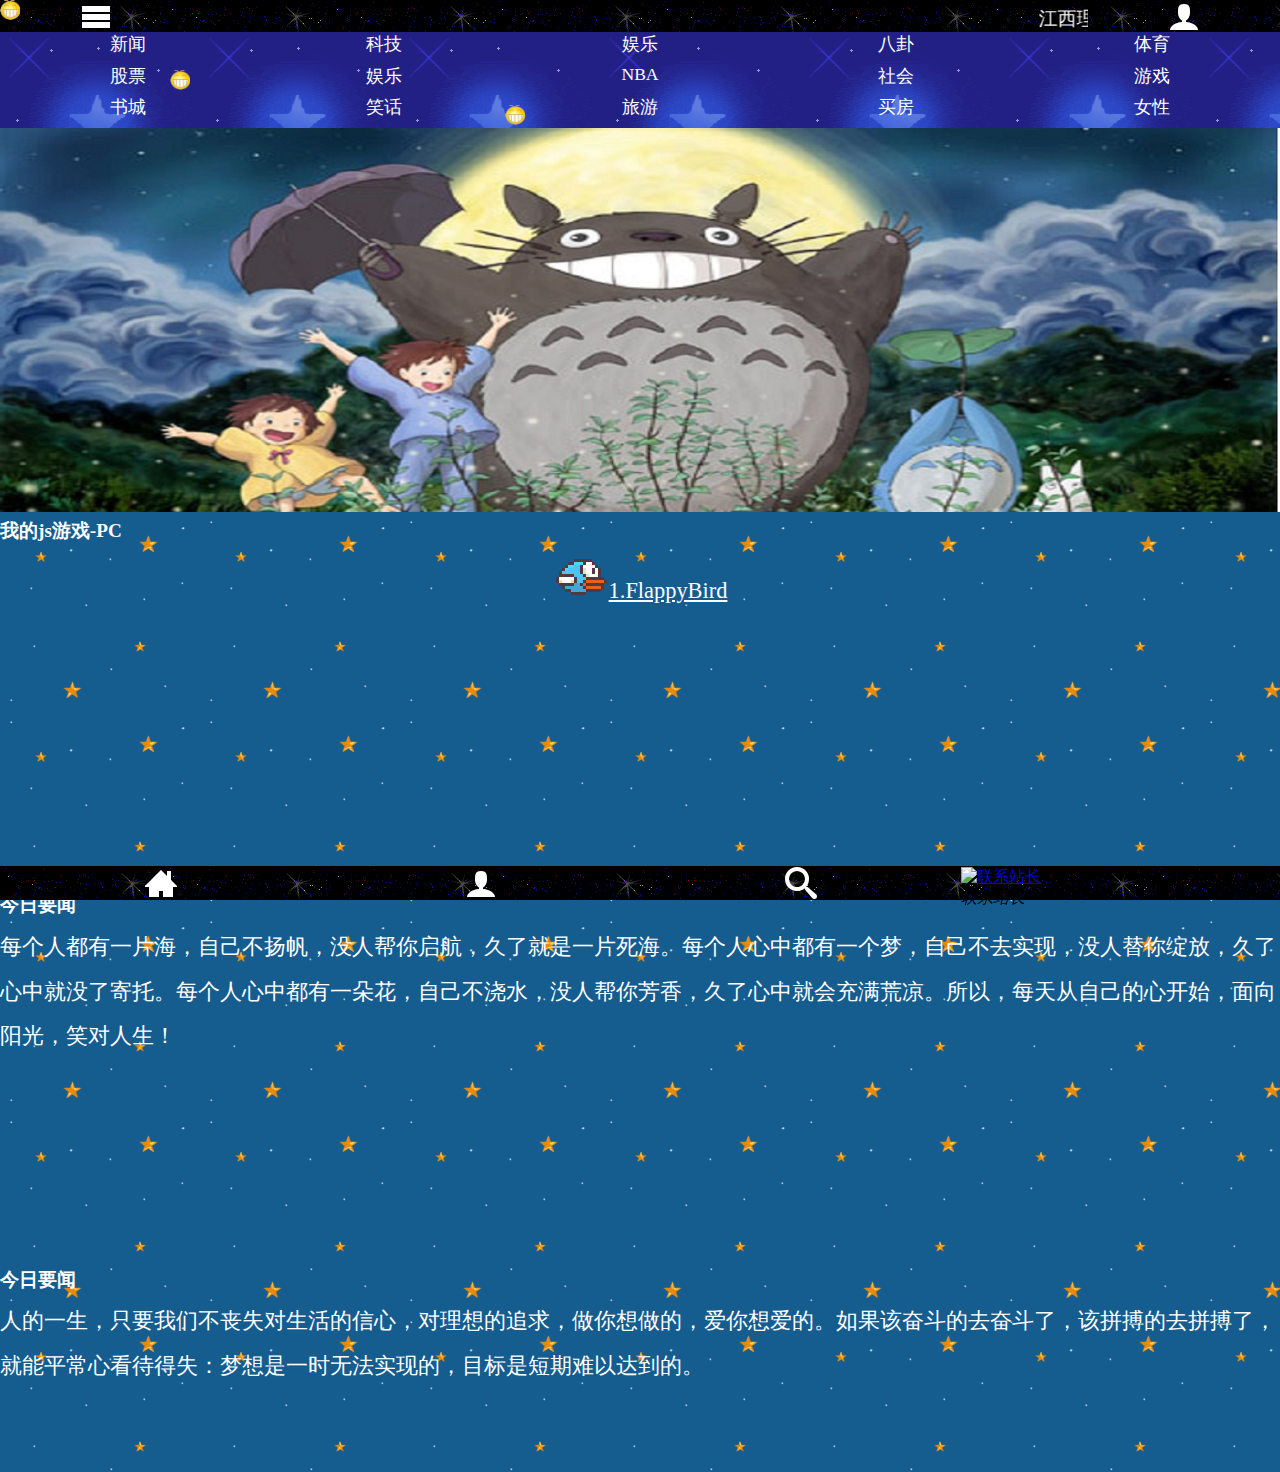
==== commit 81e431ab: "更改4" ====
--- a/index.html
+++ b/index.html
@@ -8,13 +8,13 @@
 </head>
 <body>
     <!--  11111ssss1111111111111111 -->
-    <div id="qier0"><img width="100%" height="100%" src="./xiao.png"></img>
+    <div id="qier0"><img width="100%" height="100%" src="./images/xiao.png"></img>
     </div>
-    <div id="qier1"><img width="100%" height="100%" src="./xiao.png"></img>
+    <div id="qier1"><img width="100%" height="100%" src="./images/xiao.png"></img>
     </div>
-    <div id="qier2"><img width="100%" height="100%" src="./xiao.png"></img>
+    <div id="qier2"><img width="100%" height="100%" src="./images/xiao.png"></img>
     </div>
-    <div id="qier3"><img width="100%" height="100%" src="./xiao.png"></img>
+    <div id="qier3"><img width="100%" height="100%" src="./images/xiao.png"></img>
     </div>
     <div id="body">
         <div id="xiala">
